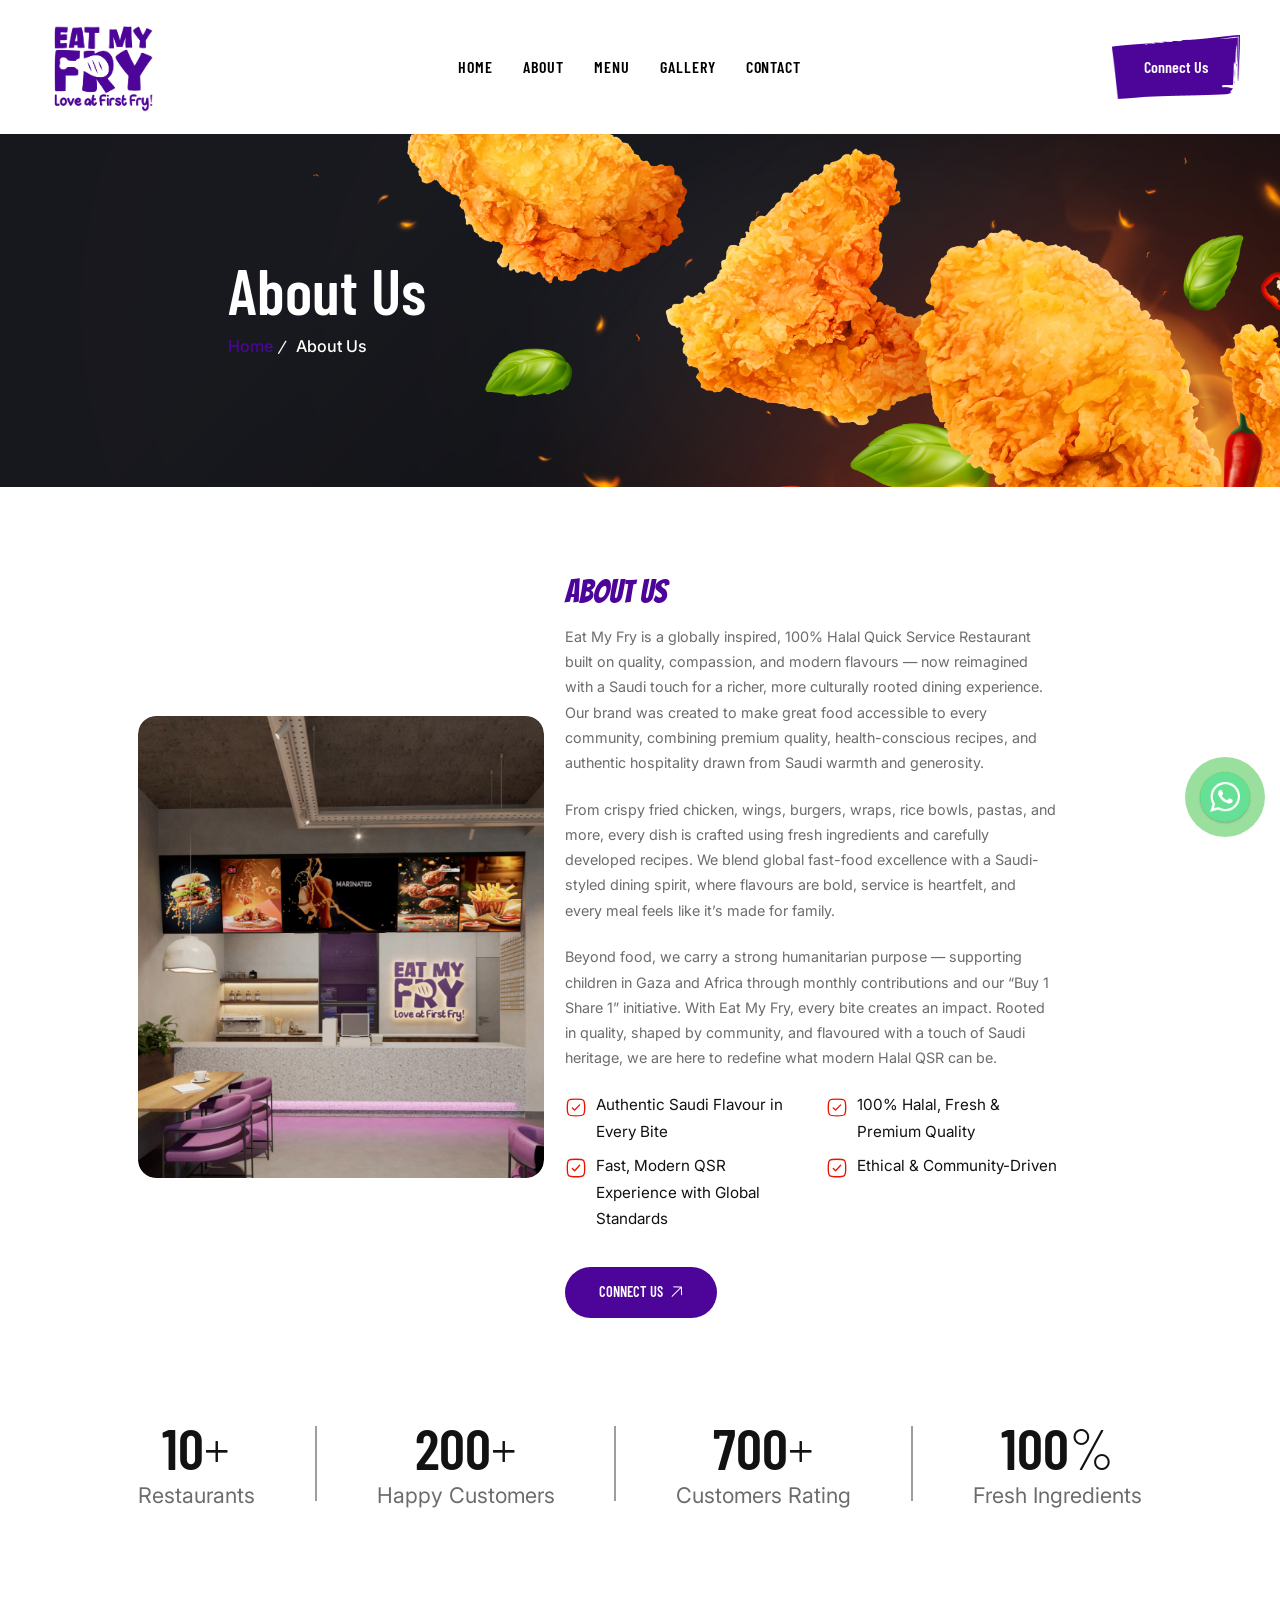
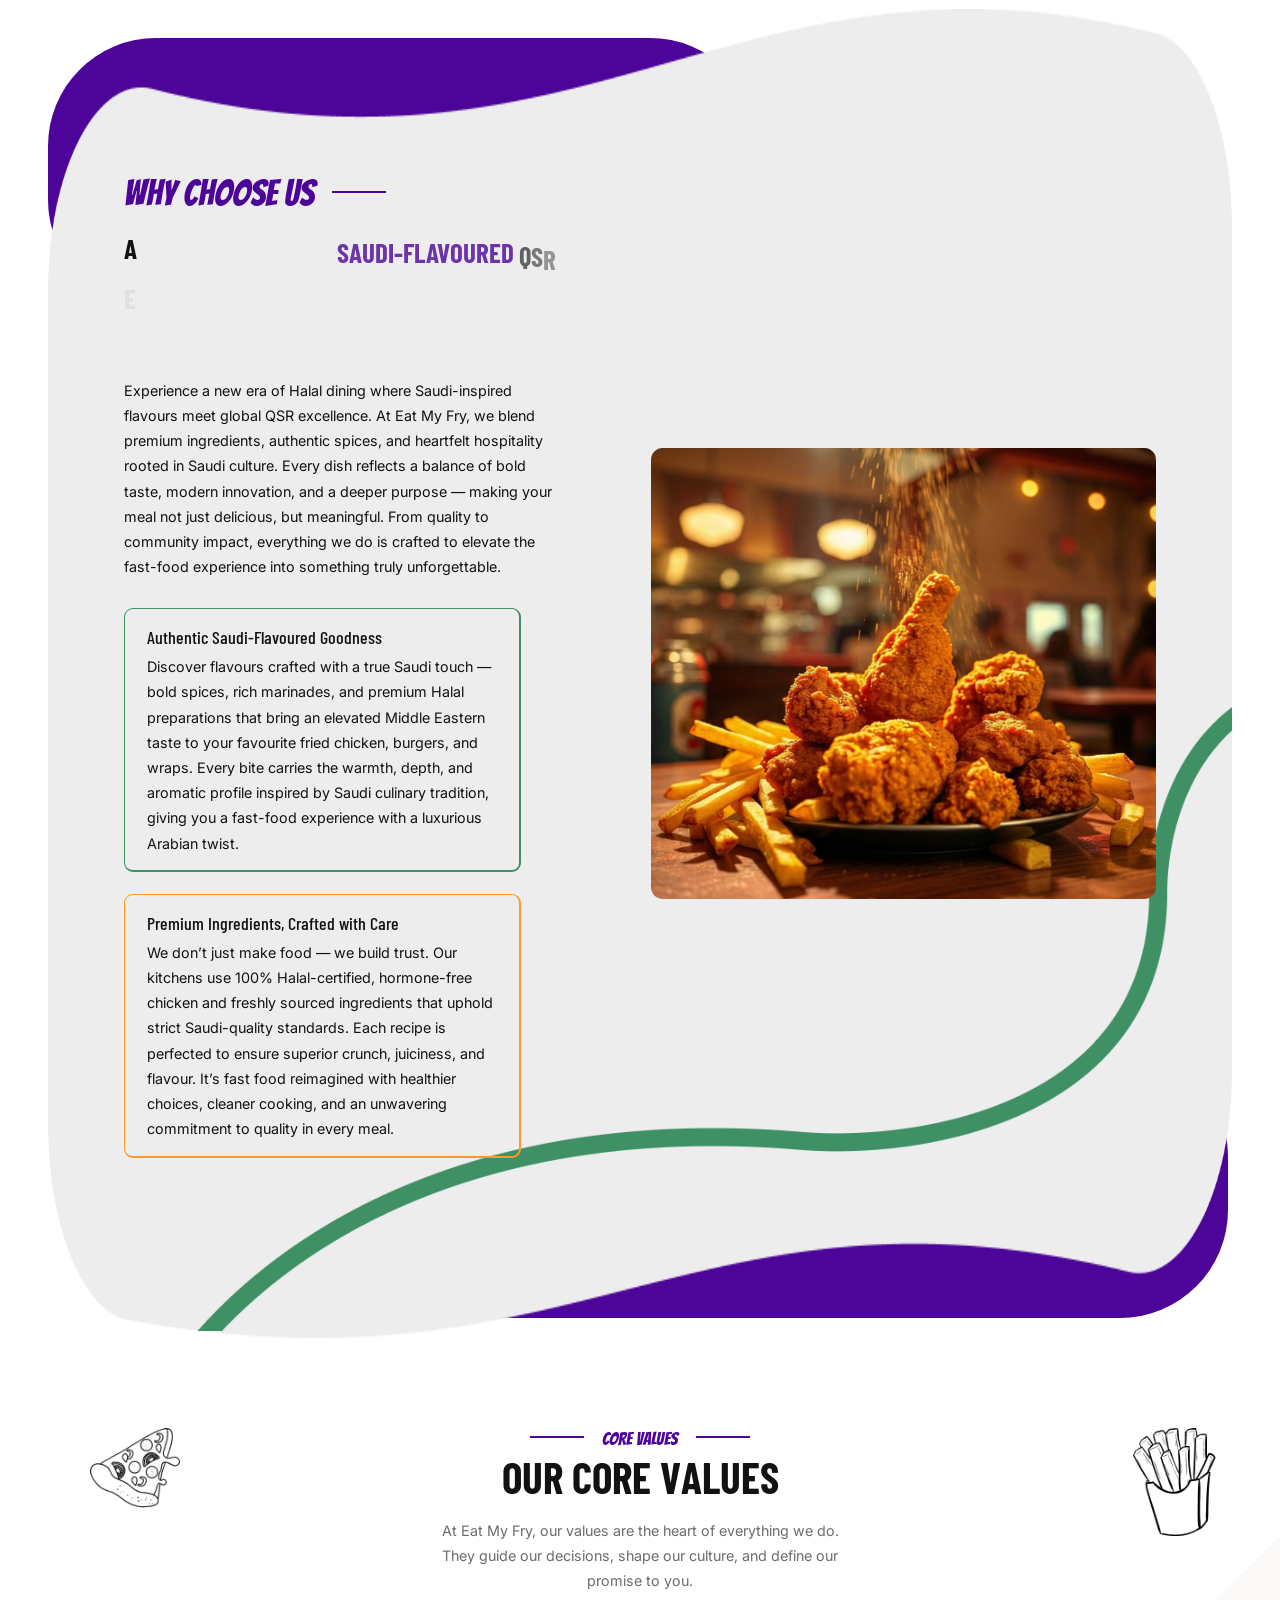
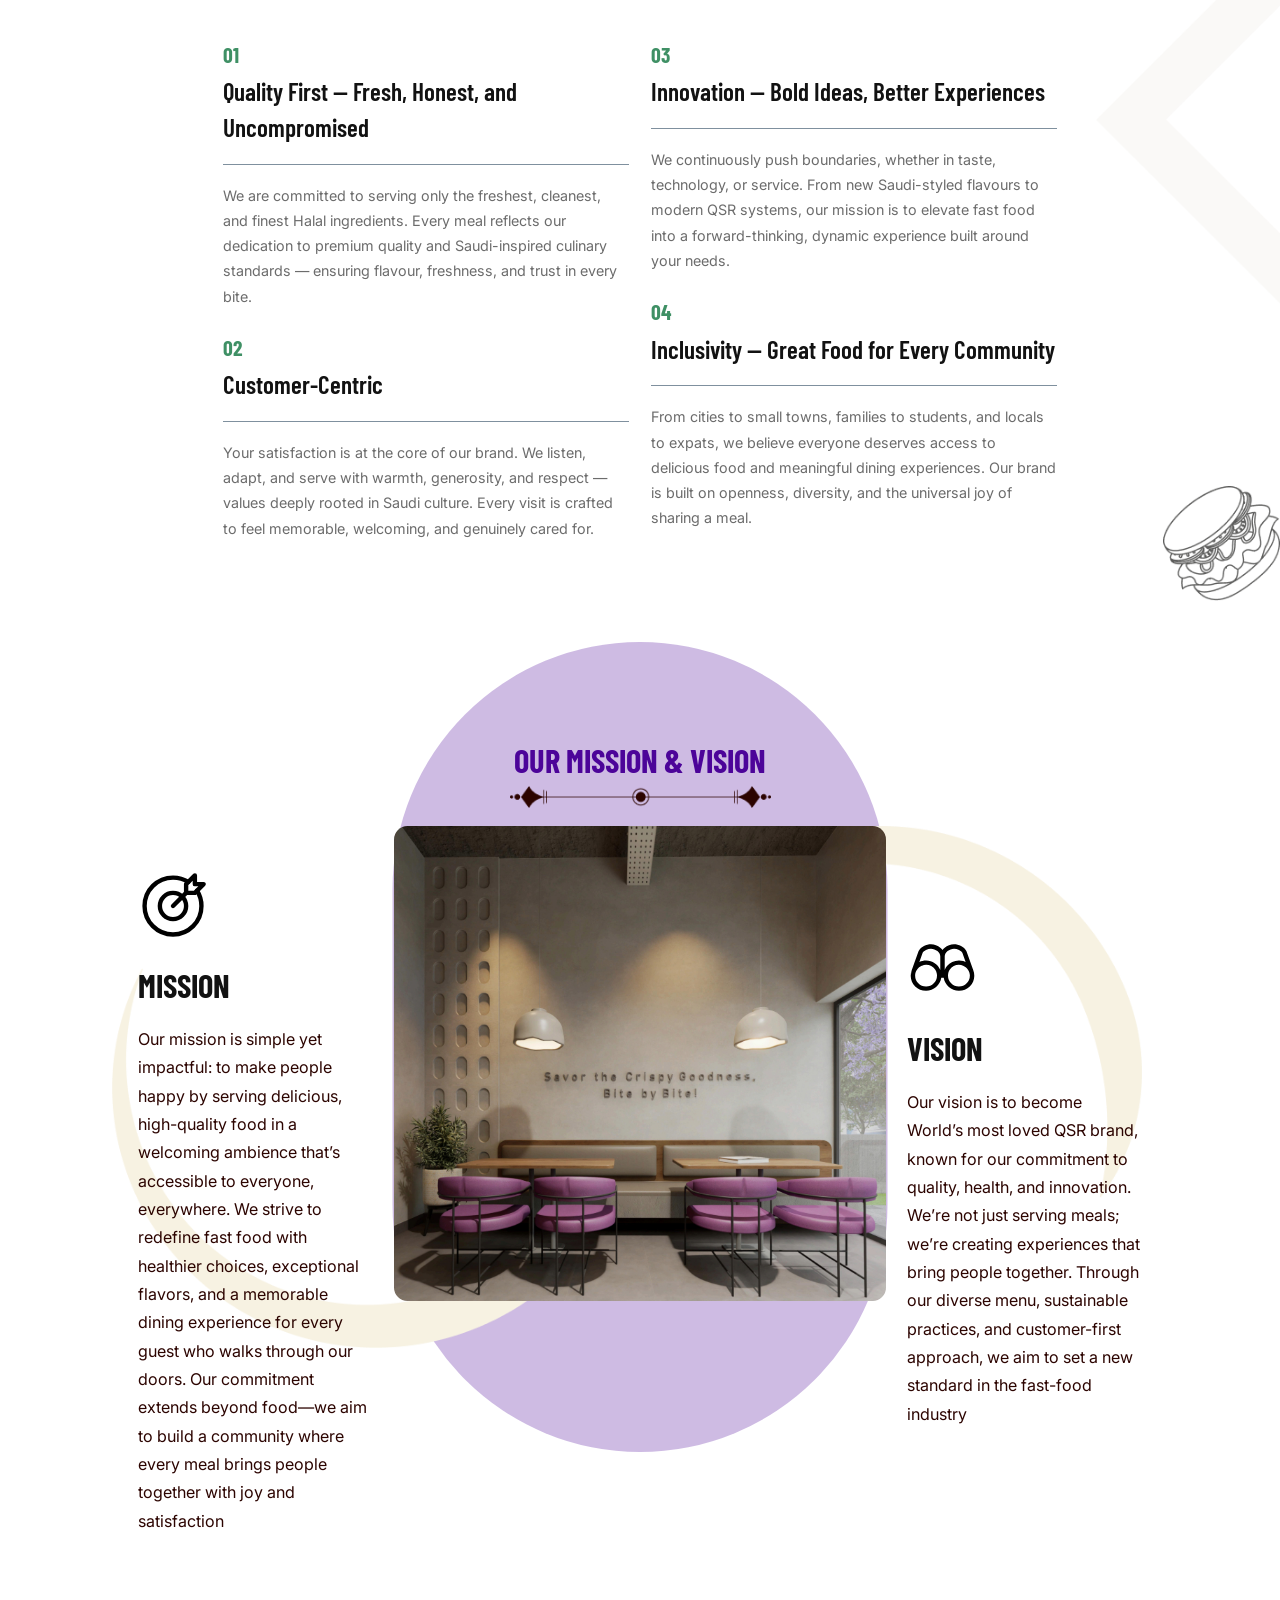
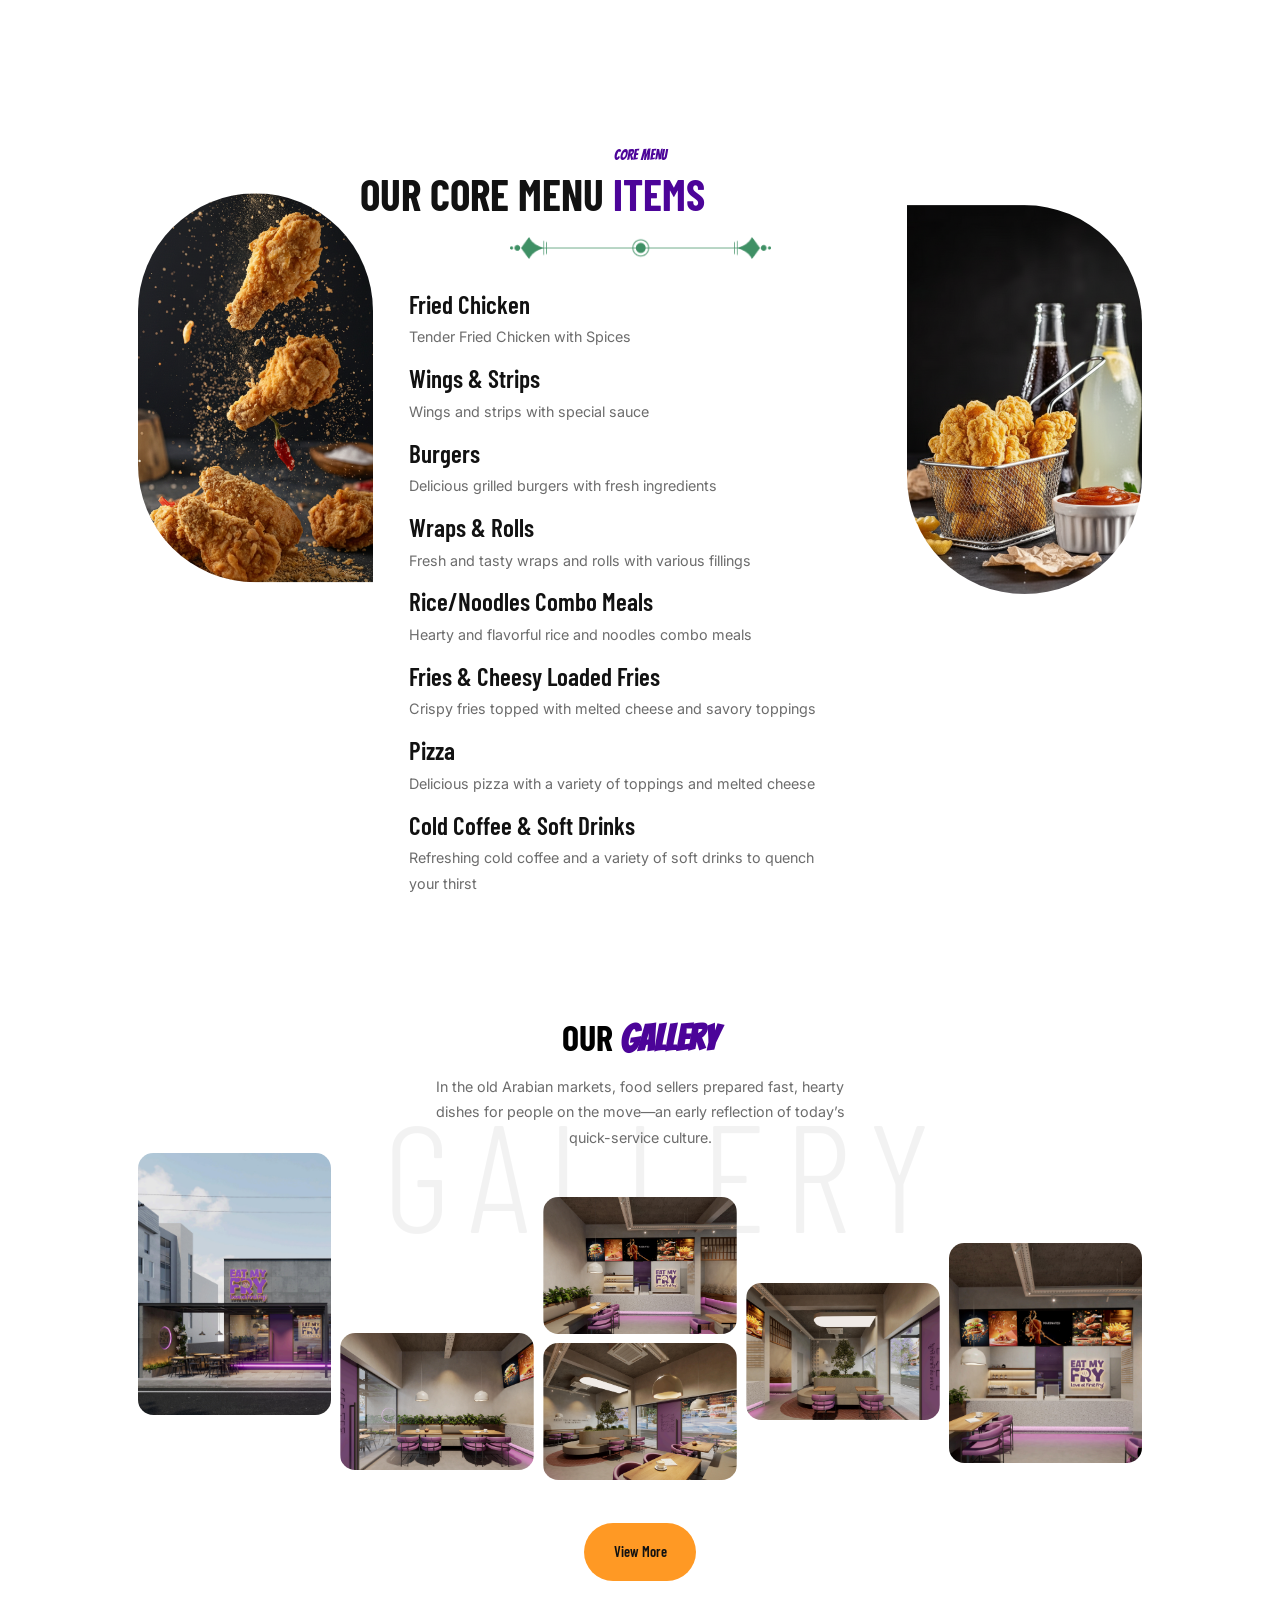
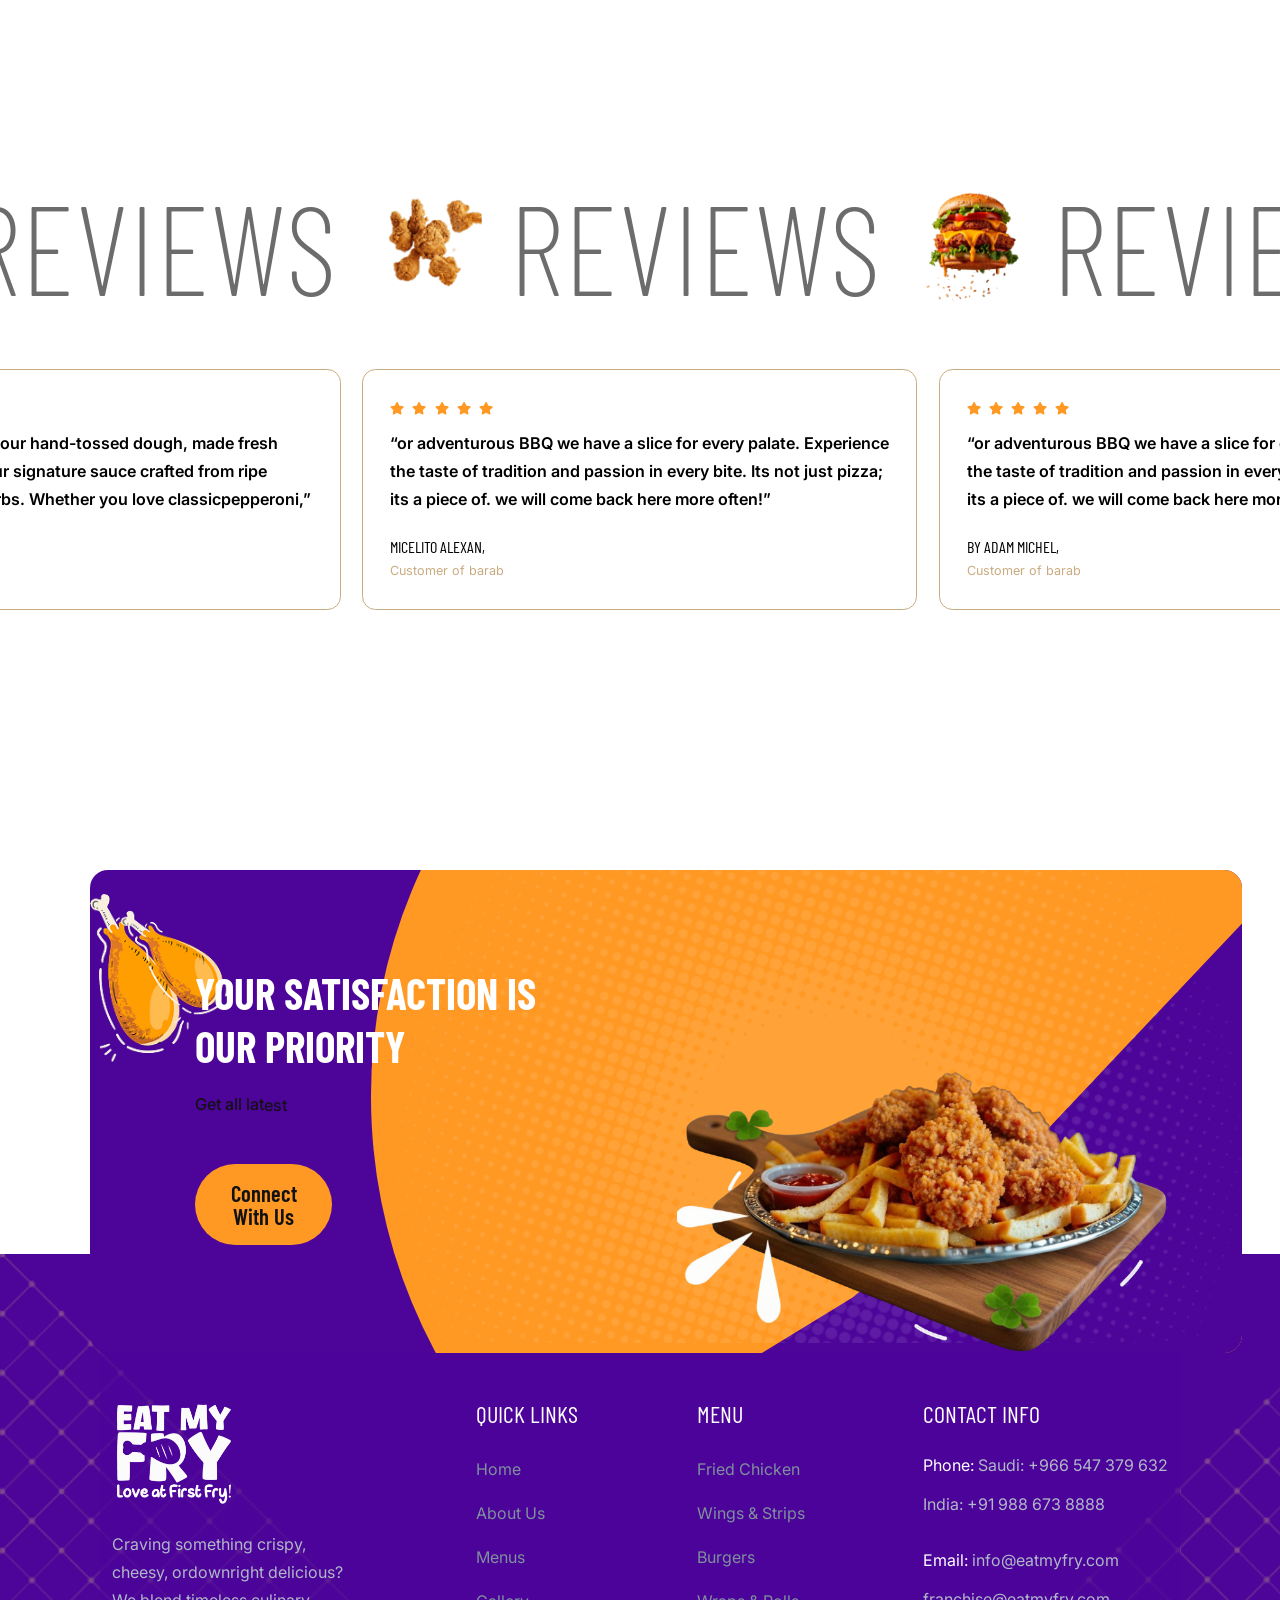
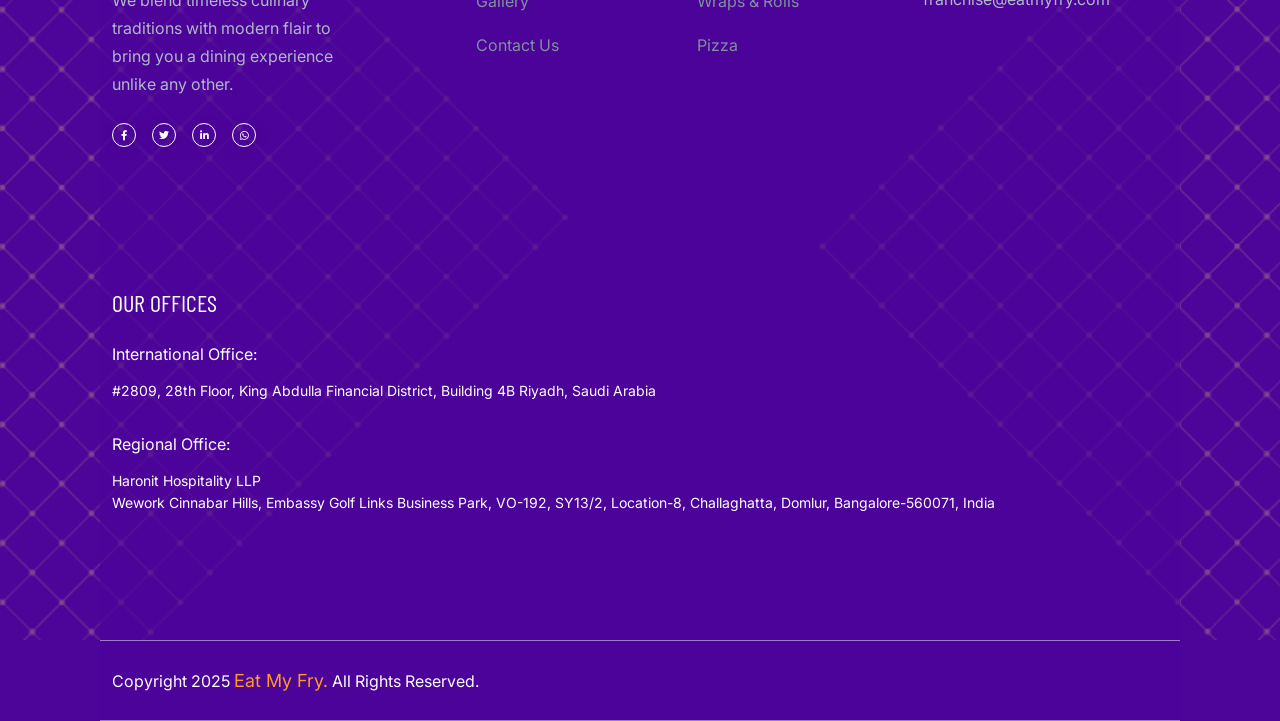
==== about.html @ 15d9e3bb "changes" ====
<!doctype html>
<html class="no-js " lang="zxx">

<head>
    <meta charset="utf-8">
    <meta http-equiv="x-ua-compatible" content="ie=edge">
    <title>Eat My Fry - Love at First Fry</title>
    <meta name="author" content="Brillowelle Solutions">
    <meta name="description" content="Eat My Fry - Love at First Fry">
    <meta name="keywords" content="Eat My Fry - Love at First Fry">
    <meta name="robots" content="INDEX,FOLLOW">

    <!-- Mobile Specific Metas -->
    <meta name="viewport" content="width=device-width, initial-scale=1, shrink-to-fit=no">

    <!-- Favicons - Place favicon.ico in the root directory -->
    <link rel="apple-touch-icon" sizes="57x57" href="assets/img/favicons/apple-icon-57x57.png">
    <link rel="apple-touch-icon" sizes="60x60" href="assets/img/favicons/apple-icon-60x60.png">
    <link rel="apple-touch-icon" sizes="72x72" href="assets/img/favicons/apple-icon-72x72.png">
    <link rel="apple-touch-icon" sizes="76x76" href="assets/img/favicons/apple-icon-76x76.png">
    <link rel="apple-touch-icon" sizes="114x114" href="assets/img/favicons/apple-icon-114x114.png">
    <link rel="apple-touch-icon" sizes="120x120" href="assets/img/favicons/apple-icon-120x120.png">
    <link rel="apple-touch-icon" sizes="144x144" href="assets/img/favicons/apple-icon-144x144.png">
    <link rel="apple-touch-icon" sizes="152x152" href="assets/img/favicons/apple-icon-152x152.png">
    <link rel="apple-touch-icon" sizes="180x180" href="assets/img/favicons/apple-icon-180x180.png">
    <link rel="icon" type="image/png" sizes="192x192" href="assets/img/favicons/android-icon-192x192.png">
    <link rel="icon" type="image/png" sizes="32x32" href="assets/img/favicons/favicon-32x32.png">
    <link rel="icon" type="image/png" sizes="96x96" href="assets/img/favicons/favicon-96x96.png">
    <link rel="icon" type="image/png" sizes="16x16" href="assets/img/favicons/favicon-16x16.png">
    <link rel="manifest" href="assets/img/favicons/manifest.json">
    <meta name="msapplication-TileColor" content="#ffffff">
    <meta name="msapplication-TileImage" content="assets/img/favicons/ms-icon-144x144.png">
    <meta name="theme-color" content="#ffffff">

    <!--==============================
	  Google Fonts
	============================== -->
    <link href="https://fonts.cdnfonts.com/css/paper-candy" rel="stylesheet">
    <link href="https://fonts.cdnfonts.com/css/namaku" rel="stylesheet">
    <link rel="preconnect" href="https://fonts.googleapis.com">
    <link rel="preconnect" href="https://fonts.gstatic.com" crossorigin>
    <link
        href="https://fonts.googleapis.com/css2?family=Bangers&family=Barlow+Condensed:ital,wght@0,100;0,200;0,300;0,400;0,500;0,600;0,700;0,800;0,900;1,100;1,200;1,300;1,400;1,500;1,600;1,700;1,800;1,900&family=Dynalight&family=Inter:ital,opsz,wght@0,14..32,100..900;1,14..32,100..900&family=Jost:ital,wght@0,100..900;1,100..900&family=Bevan:ital@0;1&display=swap"
        rel="stylesheet">

    <!--==============================
	    All CSS File
	============================== -->
    <!-- Bootstrap -->
    <link rel="stylesheet" href="assets/css/bootstrap.min.css">
    <!-- Fontawesome Icon -->
    <link rel="stylesheet" href="assets/css/fontawesome.min.css">
    <!-- Magnific Popup -->
    <link rel="stylesheet" href="assets/css/magnific-popup.min.css">
    <!-- datetimepicker -->
    <link rel="stylesheet" href="assets/css/jquery.datetimepicker.min.css">
    <!-- Swiper Js -->
    <link rel="stylesheet" href="assets/css/swiper-bundle.min.css">
    <!-- Theme Custom CSS -->
    <link rel="stylesheet" href="assets/css/style.css">

</head>

<body class="">
    <!-- Whatsapp-Btn -->
    <div class="wh-api">
        <div class="wh-fixed whatsapp-pulse">
            <a href="https://wa.me/" target="_blank">
                <button class="wh-ap-btn"></button>
            </a>
        </div>
    </div>
    <!--==============================
    Mobile Menu
  ============================== -->
    <div class="th-menu-wrapper allow-natural-scroll">
        <div class="th-menu-area text-center">
            <button class="th-menu-toggle"><i class="fal fa-times"></i></button>
            <div class="mobile-logo">
                <a href="index.html"><img src="assets/img/logo-foot.png" alt="eatmyfry"></a>
            </div>
            <div class="th-mobile-menu">
                <ul>
                    <li class="">
                        <a href="index.html">HOME</a>
                    </li>
                    <li><a href="about.html">ABOUT US</a></li>

                    <li class="">
                        <a href="menu.html">MENUS</a>
                    </li>

                    <li class="">
                        <a href="gallery.html">Gallery</a>
                    </li>
                    <li>
                        <a href="contact.html">CONTACT</a>
                    </li>
                </ul>
            </div>
        </div>
    </div>
    <!--==============================
	Header Area
    ==============================-->
    <header class="th-header header-default style-3 style-4 style-5">
        <div class="sticky-wrapper">
            <!-- Main Menu Area -->
            <div class="menu-area">
                <div class="container-fluid">
                    <div class="row align-items-center justify-content-between">
                        <div class="col-auto">
                            <div class="header-logo">
                                <a href="index.html"><img src="assets/img/logo-emf.png" alt="Eat My Fry"
                                        style="height: 90px;"></a>
                            </div>
                        </div>
                        <div class="col-auto">
                            <nav class="main-menu d-none d-lg-inline-block">
                                <ul>
                                    <li class="">
                                        <a href="index.html">HOME</a>
                                    </li>
                                    <li>
                                        <a href="about.html">ABOUT</a>
                                    </li>
                                    <li class="">
                                        <a href="menu.html">Menu</a>
                                    </li>
                                    <li class="">
                                        <a href="gallery.html">Gallery</a>
                                    </li>
                                    <li>
                                        <a href="contact.html">CONTACT</a>
                                    </li>
                                </ul>
                            </nav>
                            <div class="header-button d-flex d-lg-none">
                                <button type="button" class="icon-btn th-menu-toggle"><i
                                        class="far fa-bars"></i></button>
                            </div>
                        </div>
                        <div class="col-auto d-none d-xl-block">
                            <div class="header-button">
                                <a href="contact.html" class="th-btn btn-mask">Connect Us</a>
                            </div>
                        </div>
                    </div>
                </div>
            </div>

        </div>
    </header>

    <!--==============================
        Body Content Start Here
    ==============================-->
    <div class="scaled-wrapper">
        <!--==============================
        Breadcumb
        ============================== -->
        <div class="breadcumb-wrapper overflow-hidden " data-bg-src="assets/img/about/brdcrmb.jpg">
            <div class="container">
                <div class="row">
                    <div class="col-lg-6">
                        <div class="breadcumb-content">
                            <h1 class="breadcumb-title">About Us</h1>
                            <ul class="breadcumb-menu">
                                <li><a href="index.html">Home</a></li>
                                <li>About Us</li>
                            </ul>
                        </div>
                    </div>

                </div>
            </div>
        </div>

        <!--==============================
        About Area  
        ==============================-->
        <div class="about-sec-6 overflow-hidden space-bottom overflow-hidden mt-100" id="about-sec">
            <div class="shape-mockup jump-reverse d-none d-xxl-block" data-top="2%" data-right="6%" style="width: 10%;">
                <img src="assets/img/hero/chicken11.png" alt="img">
            </div>
            <div class="shape-mockup jump d-none d-xxl-block" data-bottom="2%" data-right="2% " style="width: 20%;">
                <img src="assets/img/about/cta.png" alt="img">
            </div>
            <div class="container">
                <div class="row gy-40 align-items-center">
                    <div class="col-xxl-5 col-xl-5">
                        <div class="about-9-box-wrap wow fadeinleft">
                            <img src="assets/img/about/why.jpg" alt="img">
                        </div>
                    </div>
                    <div class="col-xxl-5 col-xl-6">
                        <div class="about-9-box-right wow fadeinright">
                            <div class="title-area style9 mb-4 pe-xxl-3">
                                <span class="sub-title text-anime-style-1 mt-1"> About Us </span>
                                <!-- <h2 class="sec-title text-anime-style-2 pe-xxl-5 me-xxl-5">Where Sustainability Meets the Art of Delicious Vegan Living</h2> -->
                            </div>
                            <p class="box-text mb-4 wow fadeinright">Eat My Fry is a globally inspired, 100% Halal Quick
                                Service Restaurant built on quality, compassion, and modern flavours — now reimagined
                                with a Saudi touch for a richer, more culturally rooted dining experience.
                                Our brand was created to make great food accessible to every community, combining
                                premium quality, health-conscious recipes, and authentic hospitality drawn from Saudi
                                warmth and generosity.</p>
                            <p class="box-text mb-4 wow fadeinright">From crispy fried chicken, wings, burgers, wraps,
                                rice bowls, pastas, and more, every dish is crafted using fresh ingredients and
                                carefully developed recipes. We blend global fast-food excellence with a Saudi-styled
                                dining spirit, where flavours are bold, service is heartfelt, and every meal feels like
                                it’s made for family.</p>
                            <p class="box-text mb-4 wow fadeinright">Beyond food, we carry a strong humanitarian purpose
                                — supporting children in Gaza and Africa through monthly contributions and our “Buy 1
                                Share 1” initiative. With Eat My Fry, every bite creates an impact.

                                Rooted in quality, shaped by community, and flavoured with a touch of Saudi heritage, we
                                are here to redefine what modern Halal QSR can be.</p>
                            <p class="box-text mb-4 wow fadeinright"></p>
                            <div class="checklist style3 list-two-column mb-30 wow fadeinright">
                                <ul>
                                    <li><img src="assets/img/icon/about-3-check2.svg" alt="icon">
                                        <p>Authentic Saudi Flavour in Every Bite</p>
                                    </li>
                                    <li><img src="assets/img/icon/about-3-check2.svg" alt="icon">
                                        <p>100% Halal, Fresh & Premium Quality</p>
                                    </li>
                                    <li><img src="assets/img/icon/about-3-check2.svg" alt="icon">
                                        <p>Fast, Modern QSR Experience with Global Standards</p>
                                    </li>
                                    <li><img src="assets/img/icon/about-3-check2.svg" alt="icon">
                                        <p>Ethical & Community-Driven</p>
                                </ul>
                            </div>
                            <a href="contact.html" class="th-btn th-icon style11 wow fadeinright"> Connect Us <i
                                    class="fa-light fa-arrow-right"></i></a>
                        </div>
                    </div>
                </div>
            </div>
        </div>
        <!--==============================
        Counter Area  
        ==============================-->
        <div class="space-bottom overflow-hidden">
            <div class="container">
                <div class="counter-card-wrap">
                    <div class="counter-card wow fadeinup">
                        <div class="media-body">
                            <h2 class="box-number"><span class="counter-number">10</span><span
                                    class="counter-sign">+</span></h2>
                            <p class="box-text">Restaurants</p>
                        </div>
                    </div>
                    <div class="divider"></div>
                    <div class="counter-card wow fadeinup">
                        <div class="media-body">
                            <h2 class="box-number"><span class="counter-number">200</span><span
                                    class="counter-sign">+</span></h2>
                            <p class="box-text">Happy Customers</p>
                        </div>
                    </div>
                    <div class="divider"></div>
                    <div class="counter-card wow fadeinup">
                        <div class="media-body">
                            <h2 class="box-number"><span class="counter-number">700</span><span
                                    class="counter-sign">+</span></h2>
                            <p class="box-text">Customers Rating</p>
                        </div>
                    </div>
                    <div class="divider"></div>
                    <div class="counter-card wow fadeinup">
                        <div class="media-body">
                            <h2 class="box-number"><span class="counter-number">100</span><span
                                    class="counter-sign">%</span></h2>
                            <p class="box-text">Fresh Ingredients</p>
                        </div>
                    </div>
                    <div class="divider"></div>
                </div>
            </div>
        </div>

        <!--==============================
        Why Us Area 
        ==============================-->
        <section class="order-online-sec-1 overflow-hidden">
            <div class="container">
                <div class="order-online-container-wrap">
                    <div class="order-bg-thumb tilt-active" data-mask-src="assets/img/bg/food-delivery-bg.png"></div>
                    <img class="order-shape-long" src="assets/img/shape/order-shape-long.png" alt="">
                    <div class="row gy-40 align-items-center">
                        <div class="col-xl-6">
                            <div class="order-online-content pe-xl-5 me-xl-4">
                                <div class="title-area mb-40">
                                    <span class="sub-title before-none style-2 text-anime-style-1"
                                        style="font-size: 40px;">Why Choose Us</span>
                                    <h2 class="sec-title text-title text-anime-style-2 mt-3" style="font-size: 30px;">A
                                        <span class="text-theme">Saudi-flavoured</span> QSR experience unlike any other
                                        — built on trust, taste & purpose.
                                    </h2>
                                    <p class="box-text text-title text-anime-style-3">Experience a new era of Halal
                                        dining where Saudi-inspired flavours meet global QSR excellence. At Eat My Fry,
                                        we blend premium ingredients, authentic spices, and heartfelt hospitality rooted
                                        in Saudi culture. Every dish reflects a balance of bold taste, modern
                                        innovation, and a deeper purpose — making your meal not just delicious, but
                                        meaningful. From quality to community impact, everything we do is crafted to
                                        elevate the fast-food experience into something truly unforgettable.</p>
                                </div>
                                <div class="delivery-item-wrap pe-xl-5 ">
                                    <div class="item wow fadeinup" data-wow-delay=".2s">
                                        <h4 class="box-title text-title">Authentic Saudi-Flavoured Goodness</h4>
                                        <p class="box-text text-title">Discover flavours crafted with a true Saudi touch
                                            — bold spices, rich marinades, and premium Halal preparations that bring an
                                            elevated Middle Eastern taste to your favourite fried chicken, burgers, and
                                            wraps. Every bite carries the warmth, depth, and aromatic profile inspired
                                            by Saudi culinary tradition, giving you a fast-food experience with a
                                            luxurious Arabian twist.</p>
                                    </div>
                                    <div class="item wow fadeinup" data-wow-delay=".4s">
                                        <h4 class="box-title text-title">Premium Ingredients, Crafted with Care</h4>
                                        <p class="box-text text-title">We don’t just make food — we build trust. Our
                                            kitchens use 100% Halal-certified, hormone-free chicken and freshly sourced
                                            ingredients that uphold strict Saudi-quality standards. Each recipe is
                                            perfected to ensure superior crunch, juiciness, and flavour. It’s fast food
                                            reimagined with healthier choices, cleaner cooking, and an unwavering
                                            commitment to quality in every meal.</p>
                                    </div>
                                    <!-- <div class="item order wow fadeinup" data-wow-delay=".8s">
                                        <a href="reservation.html" class="th-btn btn-mask">Order Now</a>
                                    </div> -->
                                </div>
                            </div>
                        </div>
                        <div class="col-xl-6">
                            <div class="order-right wow fadeinright">
                                <img src="assets/img/about/whyus.png" alt="img" style="border-radius: 13px;">
                            </div>
                        </div>
                    </div>
                </div>
            </div>
        </section>

        <!--==============================
        Core Area  
        ==============================-->
        <section class="space-bottom overflow-hidden mt-100">
            <div class="shape-mockup movingX d-xl-block d-none" data-top="0%" data-left="7%">
                <img src="assets/img/about/pizzashape.png" alt="img">
            </div>
            <div class="shape-mockup movingX d-xl-block d-none" data-top="0%" data-right="5%">
                <img src="assets/img/about/fry-shape-4.png" alt="img" style="filter: invert(1);">
            </div>
            <div class="shape-mockup jump-reverse d-xl-block d-none" data-top="10%" data-right="0%">
                <img src="assets/img/icon/progress-2-2.png" alt="img">
            </div>
            <div class="shape-mockup jump-reverse d-xl-block d-none" data-bottom="5%" data-right="0%">
                <img src="assets/img/about/burger-shape-3.png" alt="img">
            </div>
            <div class="container">
                <div class="row justify-content-center">
                    <div class="col-xl-6">
                        <div class="title-area text-center mb-60">
                            <span class="sub-title style-2 text-anime-style-1">Core Values</span>
                            <h2 class="sec-title text-anime-style-2">Our Core Values</h2>
                            <p class="box-text pe-xl-5 ps-xl-5 text-anime-style-3"> At Eat My Fry, our values are the
                                heart of everything we do. They guide
                                our decisions, shape our culture, and define our promise to you.</p>
                        </div>
                    </div>
                </div>
                <div class="row gy-40 justify-content-center">
                    <div class="col-xl-5">
                        <div class="progress-content-wrap">
                            <div class="progress-item wow fadeinup" data-wow-delay=".2s">
                                <h4 class="count">01</h4>
                                <h4 class="box-title">Quality First — Fresh, Honest, and Uncompromised</h4>
                                <p class="box-text"> We are committed to serving only the freshest, cleanest, and finest
                                    Halal ingredients. Every meal reflects our dedication to premium quality and
                                    Saudi-inspired culinary standards — ensuring flavour, freshness, and trust in every
                                    bite.</p>
                            </div>
                            <div class="progress-item wow fadeinup" data-wow-delay=".4s">
                                <h4 class="count">02</h4>
                                <h4 class="box-title">Customer-Centric</h4>
                                <p class="box-text">Your satisfaction is at the core of our brand. We listen, adapt, and
                                    serve with warmth, generosity, and respect — values deeply rooted in Saudi culture.
                                    Every visit is crafted to feel memorable, welcoming, and genuinely cared for.</p>
                            </div>
                        </div>
                    </div>
                    <div class="col-xl-5">
                        <div class="progress-content-wrap">
                            <div class="progress-item wow fadeinup" data-wow-delay=".2s">
                                <h4 class="count">03</h4>
                                <h4 class="box-title">Innovation — Bold Ideas, Better Experiences</h4>
                                <p class="box-text">We continuously push boundaries, whether in taste, technology, or
                                    service. From new Saudi-styled flavours to modern QSR systems, our mission is to
                                    elevate fast food into a forward-thinking, dynamic experience built around your
                                    needs.</p>
                            </div>
                            <div class="progress-item wow fadeinup" data-wow-delay=".4s">
                                <h4 class="count">04</h4>
                                <h4 class="box-title">Inclusivity — Great Food for Every Community</h4>
                                <p class="box-text">From cities to small towns, families to students, and locals to
                                    expats, we believe everyone deserves access to delicious food and meaningful dining
                                    experiences. Our brand is built on openness, diversity, and the universal joy of
                                    sharing a meal.</p>
                            </div>
                        </div>
                    </div>
                </div>
            </div>
        </section>

        <!--==============================
        Mission Vision Area  
        ==============================-->
        <div class="about-sec-5 overflow-hidden space overflow-hidden" id="about-sec">
            <div class="container">
                <div class="row gy-4 justify-content-center">
                    <div class="col-xxl-10 col-xl-11">
                        <div class="title-area style-4 text-center mb-20">
                            <span class="sub-title text-anime-style-1">Our Mission & Vision</span>
                            <img class="img-anime-style-1" src="assets/img/icon/title-icon-5.png" alt="img">
                        </div>
                    </div>
                </div>
                <div class="row gy-40 align-items-start position-relative">
                    <img class="about-5-shape-1" src="assets/img/shape/about-5-shape-1.png" alt="img">
                    <img class="about-5-shape-2" src="assets/img/shape/about-5-shape-2.png" alt="img">

                    <div class="col-xl-3 col-lg-3 col-md-12">
                        <div class="about-5-box ms-xxl-5">

                            <div class="img-box-5">
                                <img src="assets/img/icon/mission.svg" alt="img" style="width: 30%;">
                            </div>
                            <div class="content">
                                <h4 class="box-title3">Mission</h4>
                                <p class="box-text"> Our mission is simple yet impactful: to make people happy
                                    by serving delicious, high-quality food in a welcoming
                                    ambience that’s accessible to everyone, everywhere. We
                                    strive to redefine fast food with healthier choices,
                                    exceptional flavors, and a memorable dining experience for
                                    every guest who walks through our doors. Our commitment
                                    extends beyond food—we aim to build a community where
                                    every meal brings people together with joy and satisfaction</p>
                            </div>
                        </div>
                    </div>
                    <div class="col-xl-6 col-lg-6 col-md-12">
                        <div class="about-5-middle">
                            <img src="assets/img/about/mission.jpg" alt="img" style="border-radius: 15px;">
                        </div>
                    </div>
                    <div class="col-xl-3 col-lg-3 col-md-12">
                        <div class="about-5-box style-2 me-xxl-5 pe-xxl-1">
                            <div class="img-box-5 ">
                                <img src="assets/img/icon/vision.svg" alt="img" style="width: 30%;">
                            </div>
                            <div class="content">
                                <h4 class="box-title3">Vision</h4>
                                <p class="box-text">Our vision is to become World’s most loved QSR brand,
                                    known for our commitment to quality, health, and innovation.
                                    We’re not just serving meals; we’re creating experiences that
                                    bring people together. Through our diverse menu,
                                    sustainable practices, and customer-first approach, we aim
                                    to set a new standard in the fast-food industry</p>
                            </div>
                        </div>
                    </div>
                </div>
            </div>
        </div>

        <!--==============================
        Menu Area  
        ==============================-->
        <section>
            <div class="menu-sec1 space-top overflow-hidden " id="menu-sec">
                <div class="container">
                    <div class="title-area text-center mb-40">
                        <span class="sub-title text-anime-style-1">Core Menu</span>
                        <h2 class="sec-title text-anime-style-2">Our Core Menu <span class="text-theme">Items</span>
                        </h2>
                        <img class="img-anime-style-1" src="assets/img/icon/title-shape.png" alt="img">
                    </div>
                    <div class="row gy-4 justify-content-center">
                        <div class="col-lg-3">
                            <div class="menu-img-1-1 gsap-scroll-float-down2">
                                <img src="assets/img/about/menu.png" alt="img">
                            </div>
                        </div>

                        <div class="col-lg-6">
                            <div class="menu-1-content-wrap ps-xl-3 pe-xl-5">
                                <!-- <ul class="nav nav-tabs wow fadeinup" id="myTab" role="tablist">
                                    <li class="nav-item" role="presentation">
                                        <button class="nav-link active" id="event-creating-tab" data-bs-toggle="tab" data-bs-target="#event-creating" type="button" role="tab" aria-controls="event-creating" aria-selected="true">Event Creating</button>
                                    </li>
                                    <li class="nav-item" role="presentation">
                                        <button class="nav-link" id="meal-plans-tab" data-bs-toggle="tab" data-bs-target="#meal-plans" type="button" role="tab" aria-controls="meal-plans" aria-selected="false">Meal Plans</button>
                                    </li>
                                    <li class="nav-item" role="presentation">
                                        <button class="nav-link" id="food-delivery-tab" data-bs-toggle="tab" data-bs-target="#food-delivery" type="button" role="tab" aria-controls="food-delivery" aria-selected="false">Food Delivery</button>
                                    </li>
                                    <li class="nav-item" role="presentation">
                                        <button class="nav-link" id="diet-plans-tab" data-bs-toggle="tab" data-bs-target="#diet-plans" type="button" role="tab" aria-controls="diet-plans" aria-selected="false">Diet Plans</button>
                                    </li>
                                </ul> -->

                                <div class="tab-content" id="myTabContent">

                                    <div class="tab-pane fade show active" id="event-creating" role="tabpanel"
                                        aria-labelledby="event-creating-tab">
                                        <div class="menu-item-1 wow fadeinup" data-wow-delay=".2s">
                                            <!-- <div class="thumb global-img" data-mask-src="assets/img/bg/menu-1-msk-bg.jpg">
                                                <img src="assets/img/menu/menu-1-item-1-1.jpg" alt="img">
                                            </div> -->
                                            <div class="content">
                                                <div class="left">
                                                    <h3 class="box-title"><a href="#">Fried Chicken</a></h3>
                                                    <p class="box-text">Tender Fried Chicken with Spices</p>
                                                </div>
                                                <div class="right">
                                                    <!-- <h4 class="price"> <span>$</span> 40</h4> -->
                                                </div>
                                            </div>
                                        </div>
                                        <div class="menu-item-1 wow fadeinup" data-wow-delay=".3s">
                                            <!-- <div class="thumb global-img" data-mask-src="assets/img/bg/menu-1-msk-bg.jpg">
                                                <img src="assets/img/menu/menu-1-item-1-2.jpg" alt="img">
                                            </div> -->
                                            <div class="content">
                                                <div class="left">
                                                    <h3 class="box-title"><a href="#">Wings & Strips</a></h3>
                                                    <p class="box-text">Wings and strips with special sauce</p>
                                                </div>
                                                <div class="right">
                                                    <!-- <h4 class="price"> <span>$</span> 6/0</h4> -->
                                                </div>
                                            </div>
                                        </div>
                                        <div class="menu-item-1 wow fadeinup" data-wow-delay=".4s">
                                            <!-- <div class="thumb global-img" data-mask-src="assets/img/bg/menu-1-msk-bg.jpg">
                                                <img src="assets/img/menu/menu-1-item-1-3.jpg" alt="img">
                                            </div> -->
                                            <div class="content">
                                                <div class="left">
                                                    <h3 class="box-title"><a href="#">Burgers</a></h3>
                                                    <p class="box-text">Delicious grilled burgers with fresh ingredients
                                                    </p>
                                                </div>
                                                <div class="right">
                                                    <!-- <h4 class="price"> <span>$</span> 30</h4> -->
                                                </div>
                                            </div>
                                        </div>
                                        <div class="menu-item-1 wow fadeinup" data-wow-delay=".5s">
                                            <!-- <div class="thumb global-img" data-mask-src="assets/img/bg/menu-1-msk-bg.jpg">
                                                <img src="assets/img/menu/menu-1-item-1-4.jpg" alt="img">
                                            </div> -->
                                            <div class="content">
                                                <div class="left">
                                                    <h3 class="box-title"><a href="#"> Wraps & Rolls</a></h3>
                                                    <p class="box-text">Fresh and tasty wraps and rolls with various
                                                        fillings</p>
                                                </div>
                                                <div class="right">
                                                    <!-- <h4 class="price"> <span>$</span> 50</h4> -->
                                                </div>
                                            </div>
                                        </div>
                                        <div class="menu-item-1 wow fadeinup" data-wow-delay=".6s">
                                            <!-- <div class="thumb global-img" data-mask-src="assets/img/bg/menu-1-msk-bg.jpg">
                                                <img src="assets/img/menu/menu-1-item-1-5.jpg" alt="img">
                                            </div> -->
                                            <div class="content">
                                                <div class="left">
                                                    <h3 class="box-title"><a href="#">Rice/Noodles Combo Meals</a></h3>
                                                    <p class="box-text">Hearty and flavorful rice and noodles combo
                                                        meals</p>
                                                </div>
                                                <div class="right">
                                                    <!-- <h4 class="price"> <span>$</span> 80</h4> -->
                                                </div>
                                            </div>
                                        </div>
                                        <div class="menu-item-1 wow fadeinup" data-wow-delay=".7s">
                                            <!-- <div class="thumb global-img" data-mask-src="assets/img/bg/menu-1-msk-bg.jpg">
                                                <img src="assets/img/menu/menu-1-item-1-6.jpg" alt="img">
                                            </div> -->
                                            <div class="content">
                                                <div class="left">
                                                    <h3 class="box-title"><a href="#">Fries & Cheesy Loaded Fries</a>
                                                    </h3>
                                                    <p class="box-text">Crispy fries topped with melted cheese and
                                                        savory toppings</p>
                                                </div>
                                                <div class="right">
                                                    <!-- <h4 class="price"> <span>$</span> 28</h4> -->
                                                </div>
                                            </div>
                                        </div>
                                        <div class="menu-item-1 wow fadeinup" data-wow-delay=".7s">
                                            <!-- <div class="thumb global-img" data-mask-src="assets/img/bg/menu-1-msk-bg.jpg">
                                                <img src="assets/img/menu/menu-1-item-1-6.jpg" alt="img">
                                            </div> -->
                                            <div class="content">
                                                <div class="left">
                                                    <h3 class="box-title"><a href="#">Pizza</a></h3>
                                                    <p class="box-text">Delicious pizza with a variety of toppings and
                                                        melted cheese</p>
                                                </div>
                                                <div class="right">
                                                    <!-- <h4 class="price"> <span>$</span> 28</h4> -->
                                                </div>
                                            </div>
                                        </div>
                                        <div class="menu-item-1 wow fadeinup" data-wow-delay=".7s">
                                            <!-- <div class="thumb global-img" data-mask-src="assets/img/bg/menu-1-msk-bg.jpg">
                                                <img src="assets/img/menu/menu-1-item-1-6.jpg" alt="img">
                                            </div> -->
                                            <div class="content">
                                                <div class="left">
                                                    <h3 class="box-title"><a href="#"> Cold Coffee & Soft Drinks</a>
                                                    </h3>
                                                    <p class="box-text">Refreshing cold coffee and a variety of soft
                                                        drinks to quench your thirst</p>
                                                </div>
                                                <div class="right">
                                                    <!-- <h4 class="price"> <span>$</span> 28</h4> -->
                                                </div>
                                            </div>
                                        </div>
                                    </div>

                                </div>

                            </div>
                        </div>
                        <div class="col-lg-3">
                            <div class="menu-img-1-2 gsap-scroll-float-up">
                                <img src="assets/img/about/menu2.png" alt="img">
                            </div>
                        </div>
                    </div>
                </div>
            </div>
        </section>

        <!--==============================
        Gallery Area  
        ==============================-->
        <section class="instragram-sec-2 position-relative space overflow-hidden" id="instragram-sec-2">

            <div class="big-title3-wrap insta2-title">
                <h4 class="big-title3-title">Gallery</h4>
            </div>
            <div class="container">
                <div class="row justify-content-center align-items-center">
                    <div class="col-xl-6 col-lg-7">
                        <div class="title-area style3 text-center mb-60">
                            <h2 class="sec-title text-anime-style-2">Our <span class="font-style"> Gallery</span></h2>
                            <p class="box-text pe-xxl-5 ps-xxl-5 me-xl-4 ms-xl-4 instragram-sec-v3">In the old Arabian
                                markets, food sellers prepared fast, hearty dishes for people on the move—an early
                                reflection of today’s quick-service culture.</p>
                        </div>
                    </div>
                </div>

                <div class="row gy-4 ">
                    <div class="insta-2-items-wrap">
                        <div class="insta-item wow fadeinup">
                            <div class="thumb">
                                <img src="assets/img/about/1.1.jpg" alt="img">
                                <a href="assets/img/about/1.1.jpg" class="icon popup-image"><i
                                        class="fa-light fa-eye"></i></a>
                            </div>
                        </div>
                        <div class="insta-item wow fadeinup">
                            <div class="thumb">
                                <img src="assets/img/about/1.3.jpg" alt="img">
                                <a href="assets/img/about/1.3.jpg" class="icon popup-image"><i
                                        class="fa-light fa-eye"></i></a>
                            </div>
                        </div>
                        <div class="insta-item-wrapper">
                            <div class="insta-item wow fadeinup">
                                <div class="thumb">
                                    <img src="assets/img/about/1.4.jpg" alt="img">
                                    <a href="assets/img/about/1.4.jpg" class="icon popup-image"><i
                                            class="fa-light fa-eye"></i></a>
                                </div>
                            </div>
                            <div class="insta-item wow fadeinup">
                                <div class="thumb">
                                    <img src="assets/img/about/1.5.jpg" alt="img">
                                    <a href="assets/img/about/1.5.jpg" class="icon popup-image"><i
                                            class="fa-light fa-eye"></i></a>
                                </div>
                            </div>
                        </div>
                        <div class="insta-item wow fadeinup">
                            <div class="thumb">
                                <img src="assets/img/about/1.6.jpg" alt="img">
                                <a href="assets/img/about/1.6.jpg" class="icon popup-image"><i
                                        class="fa-light fa-eye"></i></a>
                            </div>
                        </div>
                        <div class="insta-item wow fadeinup">
                            <div class="thumb">
                                <img src="assets/img/about/why.jpg" alt="img">
                                <a href="assets/img/about/why.jpg" class="icon popup-image"><i
                                        class="fa-light fa-eye"></i></a>
                            </div>
                        </div>
                    </div>
                </div>
                <div class="d-flex justify-content-center mt-5">
                    <a href="gallery.html" class="th-btn style3 mt-0">View More</a>
                </div>

            </div>
        </section>

        <!--==============================
        Testimonial Area  
        ==============================-->
        <section class="testi-sec-4 overflow-hidden space overflow-hidden">
            <div class="container-fluid">

                <div class="marquee1-wrapper">
                    <div class="swiper th-slider marquee-slider1"
                        data-slider-options='{"breakpoints":{"0":{"slidesPerView":"auto"}},"autoplay":{"delay":0,"disableOnInteraction":false},"noSwiping":"true","speed":10000,"spaceBetween":30}'>
                        <div class="swiper-wrapper">
                            <div class="swiper-slide">
                                <div class="marquee-card">
                                    <a>Reviews <img src="assets/img/icon/fried.png" alt="img"></a>
                                </div>
                            </div>
                            <div class="swiper-slide">
                                <div class="marquee-card">
                                    <a>Reviews <img src="assets/img/icon/friedlog.png" alt="img"></a>
                                </div>
                            </div>
                            <div class="swiper-slide">
                                <div class="marquee-card">
                                    <a>Reviews <img src="assets/img/icon/brger.png" alt="img"></a>
                                </div>
                            </div>
                            <div class="swiper-slide">
                                <div class="marquee-card">
                                    <a>Reviews <img src="assets/img/icon/cate-2-2.png" alt="img"></a>
                                </div>
                            </div>
                            <div class="swiper-slide">
                                <div class="marquee-card">
                                    <a>Reviews <img src="assets/img/icon/fried.png" alt="img"></a>
                                </div>
                            </div>
                            <div class="swiper-slide">
                                <div class="marquee-card">
                                    <a>Reviews <img src="assets/img/icon/brger.png" alt="img"></a>
                                </div>
                            </div>
                        </div>
                    </div>
                </div>
                <div class="testi-slider4 mb-25">
                    <div class="swiper th-slider testiSlide4" id="testiSlide4"
                        data-slider-options='{"centeredSlides":false, "breakpoints":{"0":{"slidesPerView":1},"576":{"slidesPerView":"1"},"768":{"slidesPerView":"2"},"992":{"slidesPerView":"2"},"1200":{"slidesPerView":"3"},"1500":{"slidesPerView":"4"}}}'>
                        <div class="swiper-wrapper">
                            <div class="swiper-slide">
                                <div class="testi-card2 style2 style3">
                                    <div class="media-body">
                                        <div class="testi-card_profile">
                                            <div class="testi-card_content">
                                                <div class="reating">
                                                    <ul>
                                                        <li><i class="fa-solid fa-star"></i></li>
                                                        <li><i class="fa-solid fa-star"></i></li>
                                                        <li><i class="fa-solid fa-star"></i></li>
                                                        <li><i class="fa-solid fa-star"></i></li>
                                                        <li><i class="fa-solid fa-star"></i></li>
                                                    </ul>
                                                </div>
                                                <p class="testi-card_text">“Every pizza starts with our hand-tossed
                                                    dough, made fresh daily and topped with our signature sauce crafted
                                                    from ripe tomatoes and secret herbs. Whether you love
                                                    classicpepperoni,”</p>
                                                <h3 class="testi-card_name">by Adam Michel,</h3>
                                                <span class="testi-card_desig">Customer of barab</span>
                                            </div>
                                        </div>
                                    </div>
                                </div>
                            </div>
                            <div class="swiper-slide">
                                <div class="testi-card2 style2 style3">
                                    <div class="media-body">
                                        <div class="testi-card_profile">
                                            <div class="testi-card_content">
                                                <div class="reating">
                                                    <ul>
                                                        <li><i class="fa-solid fa-star"></i></li>
                                                        <li><i class="fa-solid fa-star"></i></li>
                                                        <li><i class="fa-solid fa-star"></i></li>
                                                        <li><i class="fa-solid fa-star"></i></li>
                                                        <li><i class="fa-solid fa-star"></i></li>
                                                    </ul>
                                                </div>
                                                <p class="testi-card_text">“or adventurous BBQ we have a slice for every
                                                    palate. Experience the taste of tradition and passion in every bite.
                                                    Its not just pizza; its a piece of. we will come back here more
                                                    often!”</p>
                                                <h3 class="testi-card_name">Micelito Alexan,</h3>
                                                <span class="testi-card_desig">Customer of barab</span>
                                            </div>
                                        </div>
                                    </div>
                                </div>
                            </div>
                            <div class="swiper-slide">
                                <div class="testi-card2 style2 style3">
                                    <div class="media-body">
                                        <div class="testi-card_profile">
                                            <div class="testi-card_content">
                                                <div class="reating">
                                                    <ul>
                                                        <li><i class="fa-solid fa-star"></i></li>
                                                        <li><i class="fa-solid fa-star"></i></li>
                                                        <li><i class="fa-solid fa-star"></i></li>
                                                        <li><i class="fa-solid fa-star"></i></li>
                                                        <li><i class="fa-solid fa-star"></i></li>
                                                    </ul>
                                                </div>
                                                <p class="testi-card_text">“or adventurous BBQ we have a slice for every
                                                    palate. Experience the taste of tradition and passion in every bite.
                                                    Its not just pizza; its a piece of. we will come back here more
                                                    often!”</p>
                                                <h3 class="testi-card_name">by Adam Michel,</h3>
                                                <span class="testi-card_desig">Customer of barab</span>
                                            </div>
                                        </div>
                                    </div>
                                </div>
                            </div>
                            <div class="swiper-slide">
                                <div class="testi-card2 style2 style3">
                                    <div class="media-body">
                                        <div class="testi-card_profile">
                                            <div class="testi-card_content">
                                                <div class="reating">
                                                    <ul>
                                                        <li><i class="fa-solid fa-star"></i></li>
                                                        <li><i class="fa-solid fa-star"></i></li>
                                                        <li><i class="fa-solid fa-star"></i></li>
                                                        <li><i class="fa-solid fa-star"></i></li>
                                                        <li><i class="fa-solid fa-star"></i></li>
                                                    </ul>
                                                </div>
                                                <p class="testi-card_text">“The artisanal gelato is simply divine. Each
                                                    flavor a burst of authentic Italian sunshine, made with the freshest
                                                    ingredients. From pistachio to it s a smooth, creamy delight that
                                                    you to Florence.”</p>
                                                <h3 class="testi-card_name">Micelito Alexan,</h3>
                                                <span class="testi-card_desig">Customer of barab</span>
                                            </div>
                                        </div>
                                    </div>
                                </div>
                            </div>
                            <div class="swiper-slide">
                                <div class="testi-card2 style2 style3">
                                    <div class="media-body">
                                        <div class="testi-card_profile">
                                            <div class="testi-card_content">
                                                <div class="reating">
                                                    <ul>
                                                        <li><i class="fa-solid fa-star"></i></li>
                                                        <li><i class="fa-solid fa-star"></i></li>
                                                        <li><i class="fa-solid fa-star"></i></li>
                                                        <li><i class="fa-solid fa-star"></i></li>
                                                        <li><i class="fa-solid fa-star"></i></li>
                                                    </ul>
                                                </div>
                                                <p class="testi-card_text">“Every pizza starts with our hand-tossed
                                                    dough, made fresh daily and topped with our signature sauce crafted
                                                    from ripe tomatoes and secret herbs. Whether you love
                                                    classicpepperoni,”</p>
                                                <h3 class="testi-card_name">by Adam Michel,</h3>
                                                <span class="testi-card_desig">Customer of barab</span>
                                            </div>
                                        </div>
                                    </div>
                                </div>
                            </div>
                            <div class="swiper-slide">
                                <div class="testi-card2 style2 style3">
                                    <div class="media-body">
                                        <div class="testi-card_profile">
                                            <div class="testi-card_content">
                                                <div class="reating">
                                                    <ul>
                                                        <li><i class="fa-solid fa-star"></i></li>
                                                        <li><i class="fa-solid fa-star"></i></li>
                                                        <li><i class="fa-solid fa-star"></i></li>
                                                        <li><i class="fa-solid fa-star"></i></li>
                                                        <li><i class="fa-solid fa-star"></i></li>
                                                    </ul>
                                                </div>
                                                <p class="testi-card_text">“or adventurous BBQ we have a slice for every
                                                    palate. Experience the taste of tradition and passion in every bite.
                                                    Its not just pizza; its a piece of. we will come back here more
                                                    often!”</p>
                                                <h3 class="testi-card_name">Micelito Alexan,</h3>
                                                <span class="testi-card_desig">Customer of barab</span>
                                            </div>
                                        </div>
                                    </div>
                                </div>
                            </div>
                            <div class="swiper-slide">
                                <div class="testi-card2 style2 style3">
                                    <div class="media-body">
                                        <div class="testi-card_profile">
                                            <div class="testi-card_content">
                                                <div class="reating">
                                                    <ul>
                                                        <li><i class="fa-solid fa-star"></i></li>
                                                        <li><i class="fa-solid fa-star"></i></li>
                                                        <li><i class="fa-solid fa-star"></i></li>
                                                        <li><i class="fa-solid fa-star"></i></li>
                                                        <li><i class="fa-solid fa-star"></i></li>
                                                    </ul>
                                                </div>
                                                <p class="testi-card_text">“or adventurous BBQ we have a slice for every
                                                    palate. Experience the taste of tradition and passion in every bite.
                                                    Its not just pizza; its a piece of. we will come back here more
                                                    often!”</p>
                                                <h3 class="testi-card_name">by Adam Michel,</h3>
                                                <span class="testi-card_desig">Customer of barab</span>
                                            </div>
                                        </div>
                                    </div>
                                </div>
                            </div>
                            <div class="swiper-slide">
                                <div class="testi-card2 style2 style3">
                                    <div class="media-body">
                                        <div class="testi-card_profile">
                                            <div class="testi-card_content">
                                                <div class="reating">
                                                    <ul>
                                                        <li><i class="fa-solid fa-star"></i></li>
                                                        <li><i class="fa-solid fa-star"></i></li>
                                                        <li><i class="fa-solid fa-star"></i></li>
                                                        <li><i class="fa-solid fa-star"></i></li>
                                                        <li><i class="fa-solid fa-star"></i></li>
                                                    </ul>
                                                </div>
                                                <p class="testi-card_text">“The artisanal gelato is simply divine. Each
                                                    flavor a burst of authentic Italian sunshine, made with the freshest
                                                    ingredients. From pistachio to it s a smooth, creamy delight that
                                                    you to Florence.”</p>
                                                <h3 class="testi-card_name">Micelito Alexan,</h3>
                                                <span class="testi-card_desig">Customer of barab</span>
                                            </div>
                                        </div>
                                    </div>
                                </div>
                            </div>
                        </div>
                    </div>
                </div>

                <!-- <div class="testi-slider5">
                    <div class="swiper th-slider testiSlide5" id="testiSlide5" data-slider-options='{"centeredSlides":true, "autoplay": { "delay": 3000, "reverseDirection": true}, "breakpoints":{"0":{"slidesPerView":1},"576":{"slidesPerView":"1"},"768":{"slidesPerView":"2"},"992":{"slidesPerView":"2"},"1200":{"slidesPerView":"2.2"},"1500":{"slidesPerView":"3.5"}}}'>
                        <div class="swiper-wrapper">
                            <div class="swiper-slide">
                                <div class="testi-card2 style2 style3">
                                    <div class="media-body">
                                        <div class="testi-card_profile">
                                            <div class="testi-card_content">
                                                <div class="reating">
                                                    <ul>
                                                        <li><i class="fa-solid fa-star"></i></li>
                                                        <li><i class="fa-solid fa-star"></i></li>
                                                        <li><i class="fa-solid fa-star"></i></li>
                                                        <li><i class="fa-solid fa-star"></i></li>
                                                        <li><i class="fa-solid fa-star"></i></li>
                                                    </ul>
                                                </div>
                                                <p class="testi-card_text">“Every pizza starts with our hand-tossed dough, made fresh daily and topped with our signature sauce crafted from ripe tomatoes and secret herbs. Whether you love classicpepperoni,”</p>
                                                <h3 class="testi-card_name">by Adam Michel,</h3>
                                                <span class="testi-card_desig">Customer of barab</span>
                                            </div>
                                        </div>
                                    </div>
                                </div>
                            </div>
                            <div class="swiper-slide">
                                <div class="testi-card2 style2 style3">
                                    <div class="media-body">
                                        <div class="testi-card_profile">
                                            <div class="testi-card_content">
                                                <div class="reating">
                                                    <ul>
                                                        <li><i class="fa-solid fa-star"></i></li>
                                                        <li><i class="fa-solid fa-star"></i></li>
                                                        <li><i class="fa-solid fa-star"></i></li>
                                                        <li><i class="fa-solid fa-star"></i></li>
                                                        <li><i class="fa-solid fa-star"></i></li>
                                                    </ul>
                                                </div>
                                                <p class="testi-card_text">“or adventurous BBQ we have a slice for every palate. Experience the taste of tradition and passion in every bite. Its not just pizza; its a piece of. we will come back here more often!”</p>
                                                <h3 class="testi-card_name">Micelito Alexan,</h3>
                                                <span class="testi-card_desig">Customer of barab</span>
                                            </div>
                                        </div>
                                    </div>
                                </div>
                            </div>
                            <div class="swiper-slide">
                                <div class="testi-card2 style2 style3">
                                    <div class="media-body">
                                        <div class="testi-card_profile">
                                            <div class="testi-card_content">
                                                <div class="reating">
                                                    <ul>
                                                        <li><i class="fa-solid fa-star"></i></li>
                                                        <li><i class="fa-solid fa-star"></i></li>
                                                        <li><i class="fa-solid fa-star"></i></li>
                                                        <li><i class="fa-solid fa-star"></i></li>
                                                        <li><i class="fa-solid fa-star"></i></li>
                                                    </ul>
                                                </div>
                                                <p class="testi-card_text">“or adventurous BBQ we have a slice for every palate. Experience the taste of tradition and passion in every bite. Its not just pizza; its a piece of. we will come back here more often!”</p>
                                                <h3 class="testi-card_name">by Adam Michel,</h3>
                                                <span class="testi-card_desig">Customer of barab</span>
                                            </div>
                                        </div>
                                    </div>
                                </div>
                            </div>
                            <div class="swiper-slide">
                                <div class="testi-card2 style2 style3">
                                    <div class="media-body">
                                        <div class="testi-card_profile">
                                            <div class="testi-card_content">
                                                <div class="reating">
                                                    <ul>
                                                        <li><i class="fa-solid fa-star"></i></li>
                                                        <li><i class="fa-solid fa-star"></i></li>
                                                        <li><i class="fa-solid fa-star"></i></li>
                                                        <li><i class="fa-solid fa-star"></i></li>
                                                        <li><i class="fa-solid fa-star"></i></li>
                                                    </ul>
                                                </div>
                                                <p class="testi-card_text">“The artisanal gelato is simply divine. Each flavor a burst of authentic Italian sunshine, made with the freshest ingredients. From pistachio to it s a smooth, creamy delight that you Florence.”</p>
                                                <h3 class="testi-card_name">Micelito Alexan,</h3>
                                                <span class="testi-card_desig">Customer of barab</span>
                                            </div>
                                        </div>
                                    </div>
                                </div>
                            </div>
                            <div class="swiper-slide">
                                <div class="testi-card2 style2 style3">
                                    <div class="media-body">
                                        <div class="testi-card_profile">
                                            <div class="testi-card_content">
                                                <div class="reating">
                                                    <ul>
                                                        <li><i class="fa-solid fa-star"></i></li>
                                                        <li><i class="fa-solid fa-star"></i></li>
                                                        <li><i class="fa-solid fa-star"></i></li>
                                                        <li><i class="fa-solid fa-star"></i></li>
                                                        <li><i class="fa-solid fa-star"></i></li>
                                                    </ul>
                                                </div>
                                                <p class="testi-card_text">“or adventurous BBQ we have a slice for every palate. Experience the taste of tradition and passion in every bite. Its not just pizza; its a piece of. we will come back here more often!”</p>
                                                <h3 class="testi-card_name">Micelito Alexan,</h3>
                                                <span class="testi-card_desig">Customer of barab</span>
                                            </div>
                                        </div>
                                    </div>
                                </div>
                            </div>
                            <div class="swiper-slide">
                                <div class="testi-card2 style2 style3">
                                    <div class="media-body">
                                        <div class="testi-card_profile">
                                            <div class="testi-card_content">
                                                <div class="reating">
                                                    <ul>
                                                        <li><i class="fa-solid fa-star"></i></li>
                                                        <li><i class="fa-solid fa-star"></i></li>
                                                        <li><i class="fa-solid fa-star"></i></li>
                                                        <li><i class="fa-solid fa-star"></i></li>
                                                        <li><i class="fa-solid fa-star"></i></li>
                                                    </ul>
                                                </div>
                                                <p class="testi-card_text">“Every pizza starts with our hand-tossed dough, made fresh daily and topped with our signature sauce crafted from ripe tomatoes and secret herbs. Whether you love classicpepperoni”</p>
                                                <h3 class="testi-card_name">by Adam Michel,</h3>
                                                <span class="testi-card_desig">Customer of barab</span>
                                            </div>
                                        </div>
                                    </div>
                                </div>
                            </div>
                            <div class="swiper-slide">
                                <div class="testi-card2 style2 style3">
                                    <div class="media-body">
                                        <div class="testi-card_profile">
                                            <div class="testi-card_content">
                                                <div class="reating">
                                                    <ul>
                                                        <li><i class="fa-solid fa-star"></i></li>
                                                        <li><i class="fa-solid fa-star"></i></li>
                                                        <li><i class="fa-solid fa-star"></i></li>
                                                        <li><i class="fa-solid fa-star"></i></li>
                                                        <li><i class="fa-solid fa-star"></i></li>
                                                    </ul>
                                                </div>
                                                <p class="testi-card_text">“or adventurous BBQ we have a slice for every palate. Experience the taste of tradition and passion in every bite. Its not just pizza; its a piece of. we will come back here more often!”</p>
                                                <h3 class="testi-card_name">Micelito Alexan,</h3>
                                                <span class="testi-card_desig">Customer of barab</span>
                                            </div>
                                        </div>
                                    </div>
                                </div>
                            </div>
                            <div class="swiper-slide">
                                <div class="testi-card2 style2 style3">
                                    <div class="media-body">
                                        <div class="testi-card_profile">
                                            <div class="testi-card_content">
                                                <div class="reating">
                                                    <ul>
                                                        <li><i class="fa-solid fa-star"></i></li>
                                                        <li><i class="fa-solid fa-star"></i></li>
                                                        <li><i class="fa-solid fa-star"></i></li>
                                                        <li><i class="fa-solid fa-star"></i></li>
                                                        <li><i class="fa-solid fa-star"></i></li>
                                                    </ul>
                                                </div>
                                                <p class="testi-card_text">“or adventurous BBQ we have a slice for every palate. Experience the taste of tradition and passion in every bite. Its not just pizza; its a piece of. we will come back here more often!”</p>
                                                <h3 class="testi-card_name">by Adam Michel,</h3>
                                                <span class="testi-card_desig">Customer of barab</span>
                                            </div>
                                        </div>
                                    </div>
                                </div>
                            </div>
                            <div class="swiper-slide">
                                <div class="testi-card2 style2 style3">
                                    <div class="media-body">
                                        <div class="testi-card_profile">
                                            <div class="testi-card_content">
                                                <div class="reating">
                                                    <ul>
                                                        <li><i class="fa-solid fa-star"></i></li>
                                                        <li><i class="fa-solid fa-star"></i></li>
                                                        <li><i class="fa-solid fa-star"></i></li>
                                                        <li><i class="fa-solid fa-star"></i></li>
                                                        <li><i class="fa-solid fa-star"></i></li>
                                                    </ul>
                                                </div>
                                                <p class="testi-card_text">“or adventurous BBQ we have a slice for every palate. Experience the taste of tradition and passion in every bite. Its not just pizza; its a piece of. we will come back here more often!”</p>
                                                <h3 class="testi-card_name">by Adam Michel,</h3>
                                                <span class="testi-card_desig">Customer of barab</span>
                                            </div>
                                        </div>
                                    </div>
                                </div>
                            </div>
                            <div class="swiper-slide">
                                <div class="testi-card2 style2 style3">
                                    <div class="media-body">
                                        <div class="testi-card_profile">
                                            <div class="testi-card_content">
                                                <div class="reating">
                                                    <ul>
                                                        <li><i class="fa-solid fa-star"></i></li>
                                                        <li><i class="fa-solid fa-star"></i></li>
                                                        <li><i class="fa-solid fa-star"></i></li>
                                                        <li><i class="fa-solid fa-star"></i></li>
                                                        <li><i class="fa-solid fa-star"></i></li>
                                                    </ul>
                                                </div>
                                                <p class="testi-card_text">“The artisanal gelato is simply divine. Each flavor a burst of authentic Italian sunshine, made with the freshest ingredients. From pistachio to it s a smooth, creamy delight that you Florence.”</p>
                                                <h3 class="testi-card_name">Micelito Alexan,</h3>
                                                <span class="testi-card_desig">Customer of barab</span>
                                            </div>
                                        </div>
                                    </div>
                                </div>
                            </div>
                        </div>
                    </div>
                </div> -->

            </div>
        </section>

        <!--==============================
        Cta Area  
        ==============================-->
        <section class="cta-area-1 bg-theme4 overflow-hidden">
            <div class="shape-mockup footer-bg-shape1-1 jump d-none d-xl-block" data-left="0" data-top="5%">
                <img src="assets/img/icon/cta-1-top.png" alt="img">
            </div>

            <!-- <img class="round-shape-top" src="assets/img/shape/shape-top-smoke.png" alt="img"> -->
            <div class="cta-bg-1-1-wrap">
                <div class="cta-bg-1-1">
                    <img src="assets/img/bg/cta-bg-1-1.png" alt="img">
                </div>
            </div>
            <div class="cta-1-shape-trangle"></div>
            <div class="cta-round-shape"></div>
            <div class="container z-index-common">
                <div class="row gy-30">
                    <div class="col-xl-6 col-lg-6">
                        <div class="cta-wrap1">
                            <div class="title-area me-xl-5 pe-xl-5 mb-0">
                                <h2 class="sec-title text-anime-style-1 text-white"> Your satisfaction is our priority
                                </h2>
                                <p class="sec-text text-anime-style-2 text-title mt-30 mb-20 fw-medium">Get all latest
                                    information and offer</p>
                                <!-- <form class="newsletter-form img-anime-style-1">
                                    <div class="form-group">
                                        <input class="form-control" type="email" placeholder="Enter your mail address...." required="">
                                    </div>
                                </form> -->
                                <a style="font-size: 25px; width: 40%;" href="" class="th-btn style3 mt-0">Connect With
                                    Us</a>
                            </div>
                        </div>
                    </div>
                    <div class="col-xl-6 col-lg-6 align-self-end">
                        <div class="cta-thumb1-1 text-center text-lg-end tilt-active">
                            <img src="assets/img/cta/cta-1-img.png" alt="img">
                        </div>
                    </div>
                </div>
            </div>
        </section>
    </div>
    <!--==============================
	Footer Area
==============================-->

    <footer class="footer-wrapper footer-layout1 style2">

        <div data-bg-src="assets/img/bg/footer_bg_3.png">
            <div class="widget-area">
                <div class="container">
                    <div class="row gy-4 justify-content-between">
                        <div class="col-sm-6 col-xl-3">
                            <div class="widget footer-widget wow fadeinup">
                                <div class="th-widget-about">
                                    <div class="about-logo">
                                        <a href="index.html"><img src="assets/img/logo-foot.png" alt="Eat My Fry"
                                                style="height: 100px;"></a>
                                    </div>
                                    <p class="footer-text">Craving something crispy, cheesy, ordownright delicious? We
                                        blend timeless culinary traditions with modern flair to bring you a dining
                                        experience unlike any other. </p>
                                    <div class="th-social">
                                        <a href="https://www.facebook.com/"><i class="fab fa-facebook-f"></i></a>
                                        <a href="https://www.twitter.com/"><i class="fab fa-twitter"></i></a>
                                        <a href="https://www.linkedin.com/"><i class="fab fa-linkedin-in"></i></a>
                                        <a href="https://www.whatsapp.com/"><i class="fab fa-whatsapp"></i></a>
                                    </div>
                                </div>
                            </div>
                        </div>
                        <div class="col-sm-6 col-xl-auto">
                            <div class="widget widget_nav_menu footer-widget wow fadeinup">
                                <h3 class="widget_title">Quick Links</h3>
                                <div class="menu-all-pages-container">
                                    <ul class="menu">
                                        <li><a href="index.html">Home</a></li>
                                        <li><a href="about.html">About Us</a></li>
                                        <li><a href="menu.html">Menus</a></li>
                                        <li><a href="gallery.html">Gallery</a></li>
                                        <li><a href="contact.html">Contact Us</a></li>
                                    </ul>
                                </div>
                            </div>
                        </div>
                        <div class="col-sm-6 col-xl-auto">
                            <div class="widget widget_nav_menu footer-widget wow fadeinup">
                                <h3 class="widget_title">Menu</h3>
                                <div class="menu-all-pages-container">
                                    <ul class="menu">
                                        <li><a href="menu.html">Fried Chicken</a></li>
                                        <li><a href="menu.html">Wings & Strips</a></li>
                                        <li><a href="menu.html">Burgers</a></li>
                                        <li><a href="menu.html">Wraps & Rolls</a></li>
                                        <li><a href="menu.html">Pizza</a></li>
                                    </ul>
                                </div>
                            </div>
                        </div>
                        <div class="col-sm-6 col-xl-auto">
                            <div class="widget footer-widget wow fadeinup">
                                <h3 class="widget_title">Contact Info</h3>

                                <div class="th-widget-contact">
                                    <div class="info-box">
                                        <p class="info-box_text">
                                            <span>Phone:</span>
                                            <a href="tel:+966547379632" class="info-box_link">Saudi: +966 547 379
                                                632</a>
                                        </p>
                                        <p class="info-box_text">
                                            <a href="tel:+919886738888" class="info-box_link">India: +91 988 673
                                                8888</a>
                                        </p>
                                    </div>
                                    <div class="info-box">
                                        <p class="info-box_text">
                                            <span>Email:</span>
                                            <a href="mailto:info@eatmyfry.com"
                                                class="info-box_link">info@eatmyfry.com</a>
                                        </p>
                                        <p class="info-box_text">
                                            <a href="mailto:franchise@eatmyfry.com"
                                                class="info-box_link">franchise@eatmyfry.com</a>
                                        </p>
                                    </div>
                                </div>
                            </div>
                        </div>
                        <div class="col-sm-6 col-xl-auto">
                            <div class="widget footer-widget wow fadeinup">
                                <h3 class="widget_title">Our Offices</h3>

                                <div class="th-widget-contact">
                                    <div class="info-box">
                                        <p class="info-box_text">
                                            <span>International Office:</span>
                                        </p>
                                        <p class="info-box_text" style="font-size: 14px; line-height: 1.6;">
                                            #2809, 28th Floor, King Abdulla Financial District, Building 4B Riyadh,
                                            Saudi Arabia
                                        </p>
                                    </div>
                                    <div class="info-box" style="margin-top: 15px;">
                                        <p class="info-box_text">
                                            <span>Regional Office:</span>
                                        </p>
                                        <p class="info-box_text" style="font-size: 14px; line-height: 1.6;">
                                            Haronit Hospitality LLP<br>
                                            Wework Cinnabar Hills, Embassy Golf Links Business Park, VO-192, SY13/2,
                                            Location-8, Challaghatta, Domlur, Bangalore-560071, India
                                        </p>
                                    </div>
                                </div>
                            </div>
                        </div>

                    </div>
                </div>
            </div>
        </div>
        <div class="copyright-wrap">
            <div class="container">
                <div class="row gy-4">
                    <div class="col-lg-6">
                        <p class="copyright-text">Copyright 2025 <a href="index.html">Eat My Fry.</a> All Rights
                            Reserved.</p>
                    </div>
                    <!-- <div class="col-lg-6 text-center text-lg-end">
                        <div class="payment">
                            <img src="assets/img/icon/payment.png" alt="img">
                        </div>
                    </div> -->
                </div>
            </div>
        </div>

    </footer>




    <!--********************************
			Code End  Here 
	******************************** -->

    <!-- Scroll To Top -->
    <div class="scroll-top">
        <svg class="progress-circle svg-content" width="100%" height="100%" viewBox="-1 -1 102 102">
            <path d="M50,1 a49,49 0 0,1 0,98 a49,49 0 0,1 0,-98"
                style="transition: stroke-dashoffset 10ms linear 0s; stroke-dasharray: 307.919, 307.919; stroke-dashoffset: 307.919;">
            </path>
        </svg>
    </div>


    <!--==============================
    All Js File
============================== -->
    <!-- Jquery -->
    <script src="assets/js/vendor/jquery-3.7.1.min.js"></script>
    <!-- Swiper Js -->
    <script src="assets/js/swiper-bundle.min.js"></script>
    <!-- Bootstrap -->
    <script src="assets/js/bootstrap.min.js"></script>
    <!-- Magnific Popup -->
    <script src="assets/js/jquery.magnific-popup.min.js"></script>
    <!-- Counter Up -->
    <script src="assets/js/jquery.counterup.min.js"></script>
    <!-- Range Slider -->
    <script src="assets/js/jquery-ui.min.js"></script>
    <!-- Isotope Filter -->
    <script src="assets/js/imagesloaded.pkgd.min.js"></script>
    <script src="assets/js/isotope.pkgd.min.js"></script>
    <!-- datetimepicker -->
    <script src="assets/js/jquery.datetimepicker.min.js"></script>
    <!-- Tilt JS -->
    <script src="assets/js/tilt.jquery.min.js"></script>
    <!-- Scroll Trigger -->
    <script src="assets/js/ScrollTrigger.min.js"></script>
    <!-- Gsap -->
    <script src="assets/js/gsap.min.js"></script>
    <!-- Lenis Smooth Scroll -->
    <script src="assets/js/lenis.min.js"></script>
    <!-- Wow Js -->
    <script src="assets/js/wow.min.js"></script>

    <!-- Main Js File -->
    <script src="assets/js/main.js"></script>

</body>

</html>
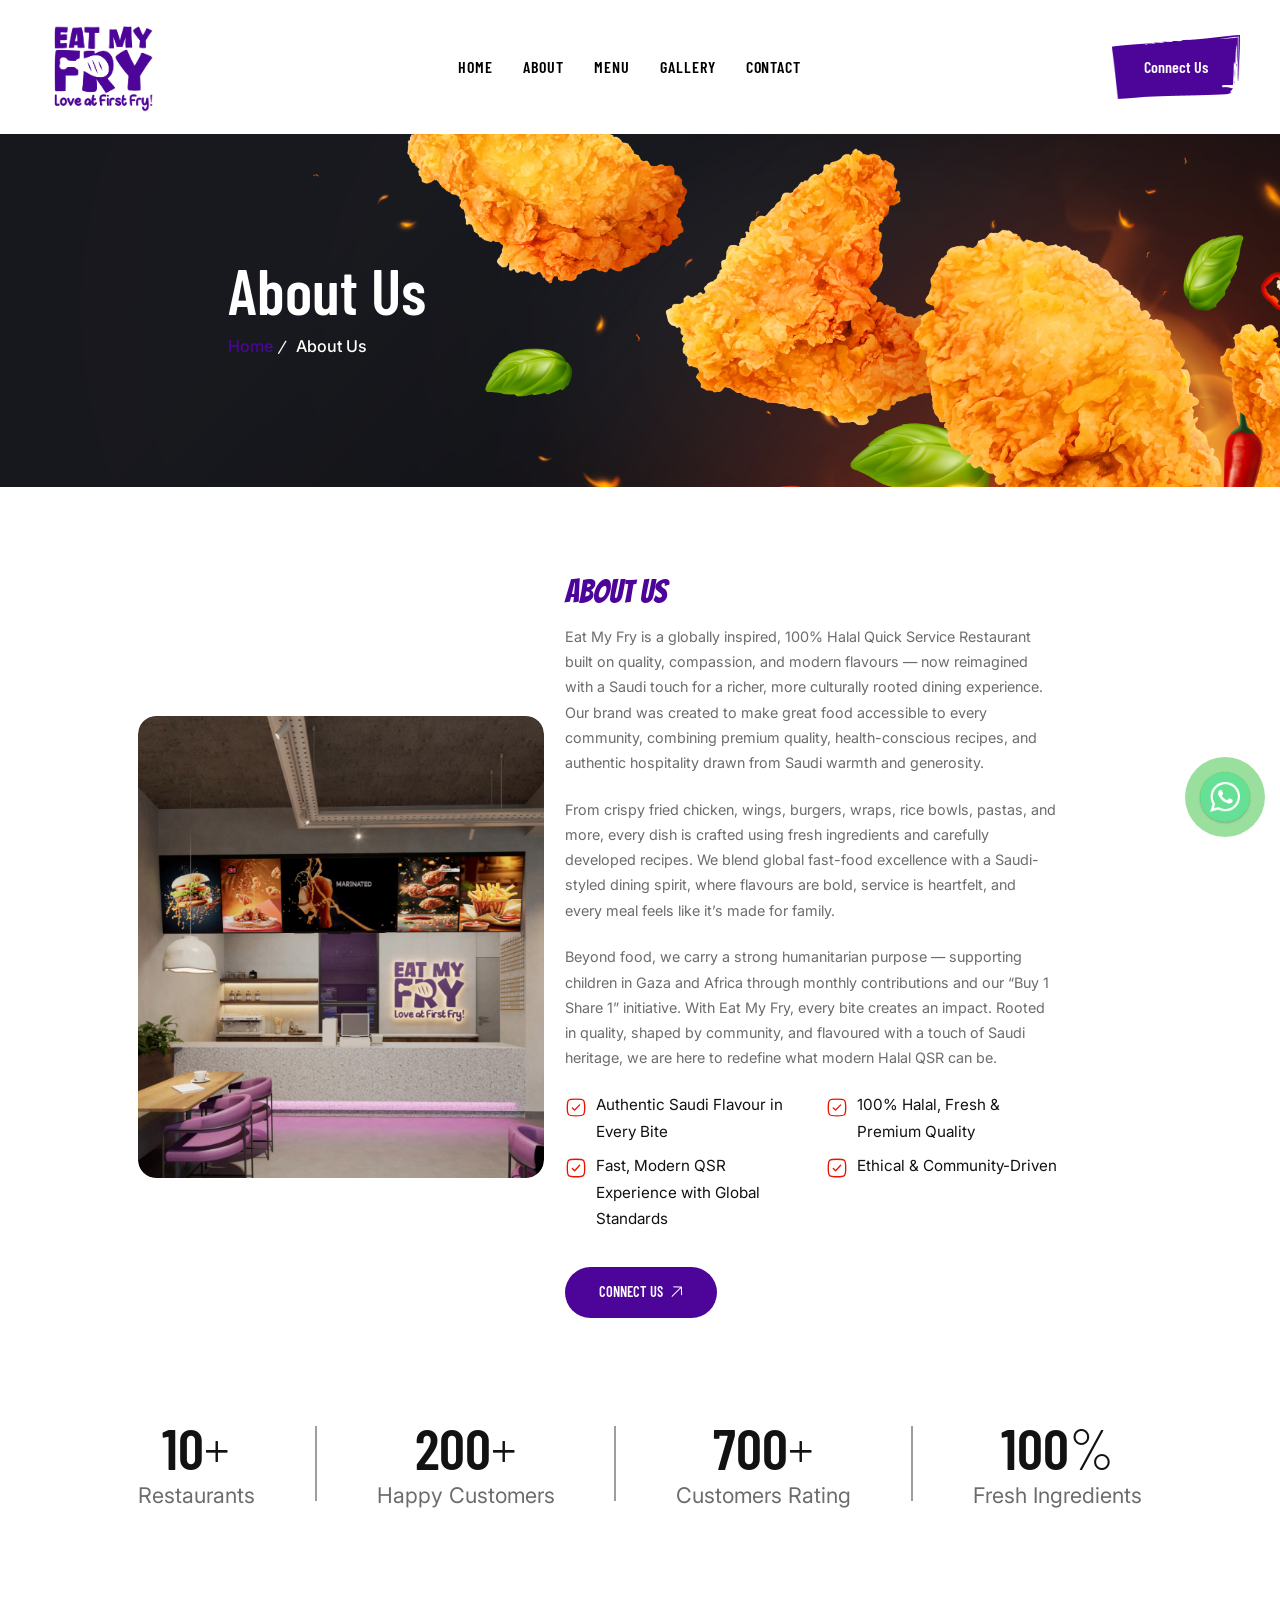
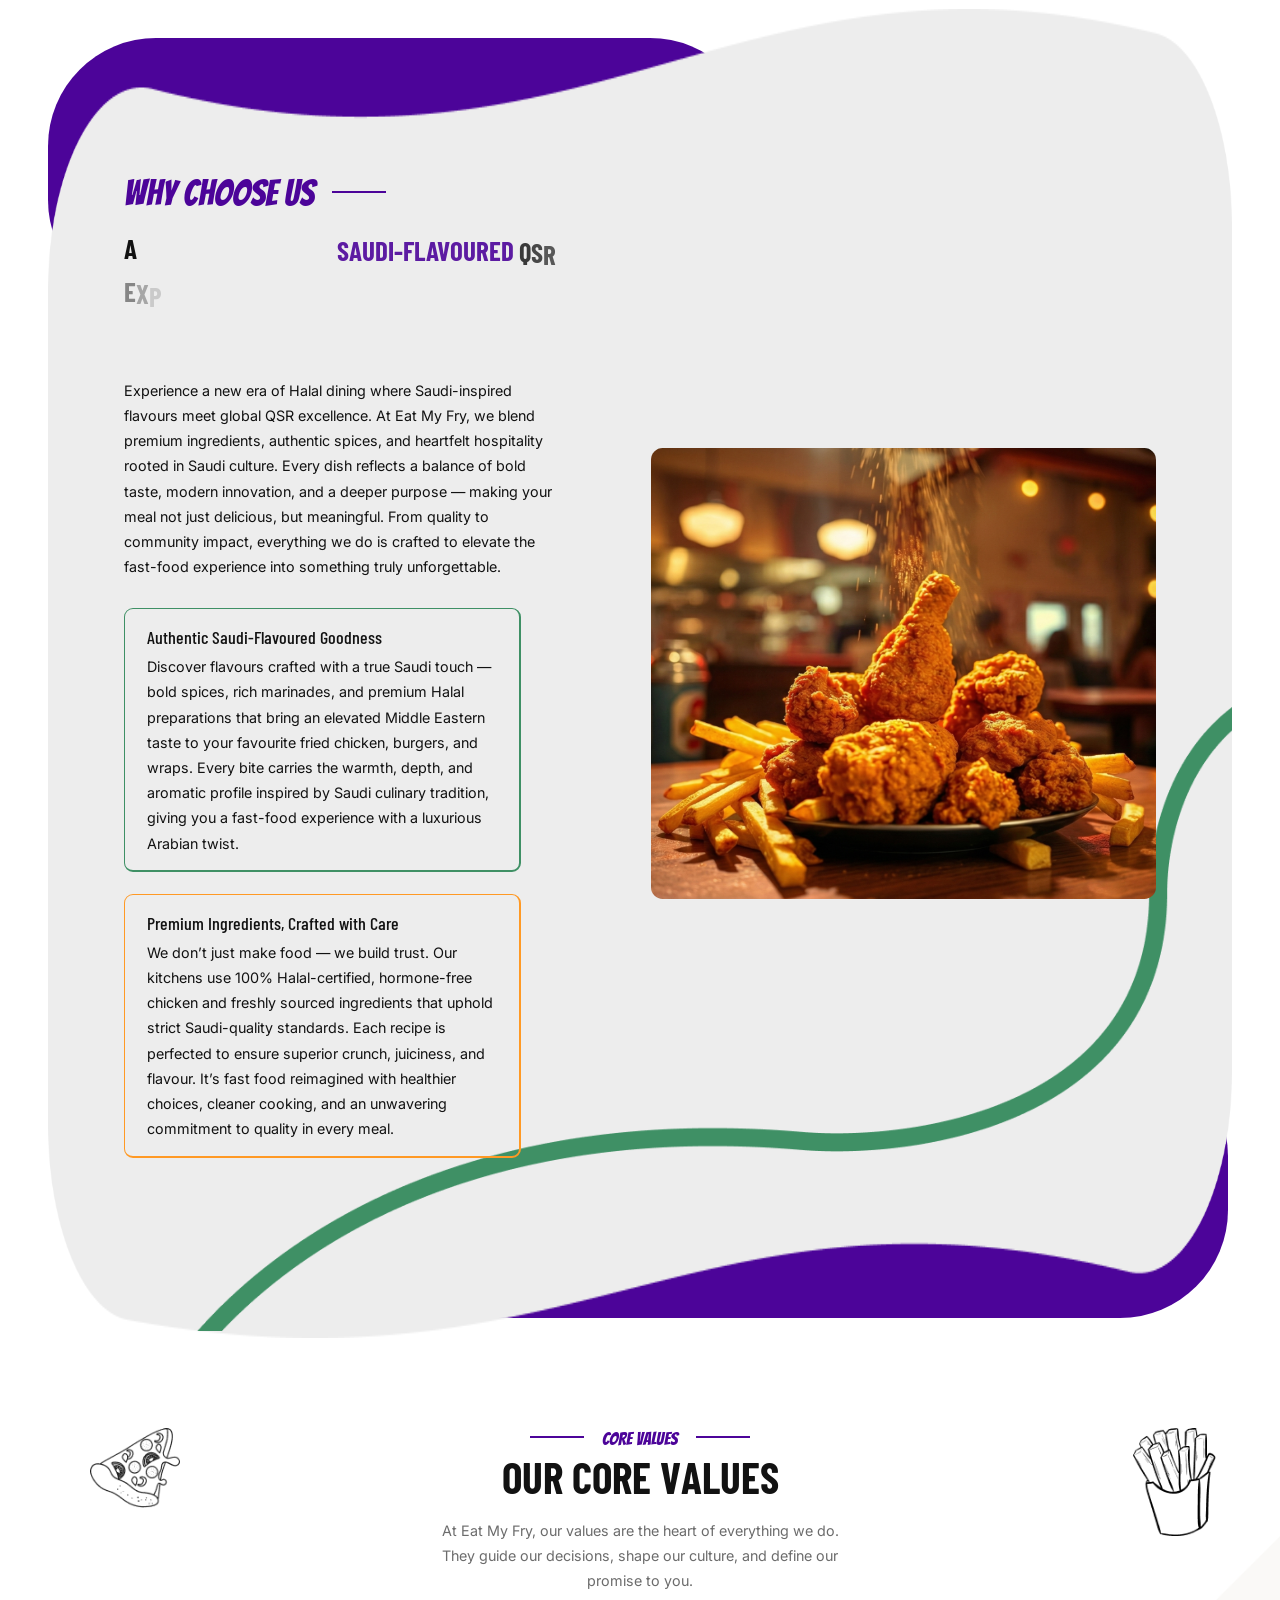
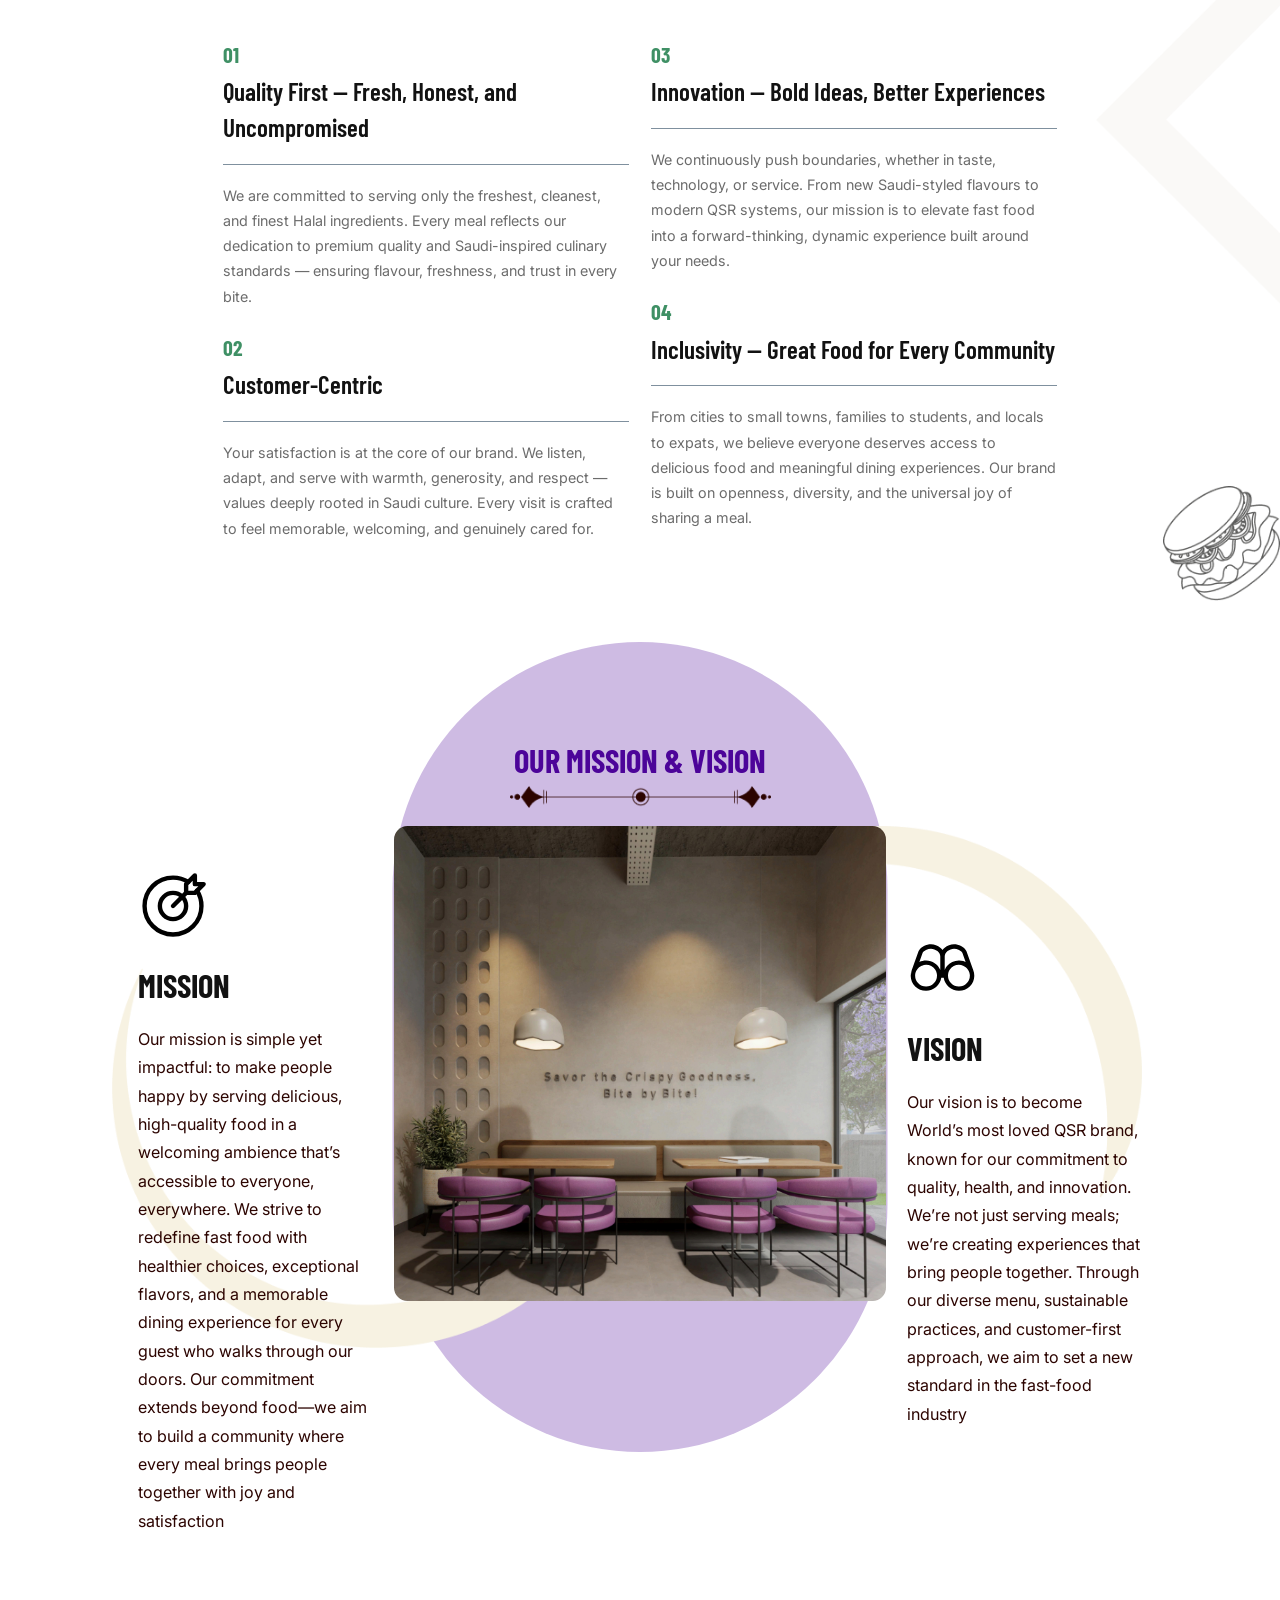
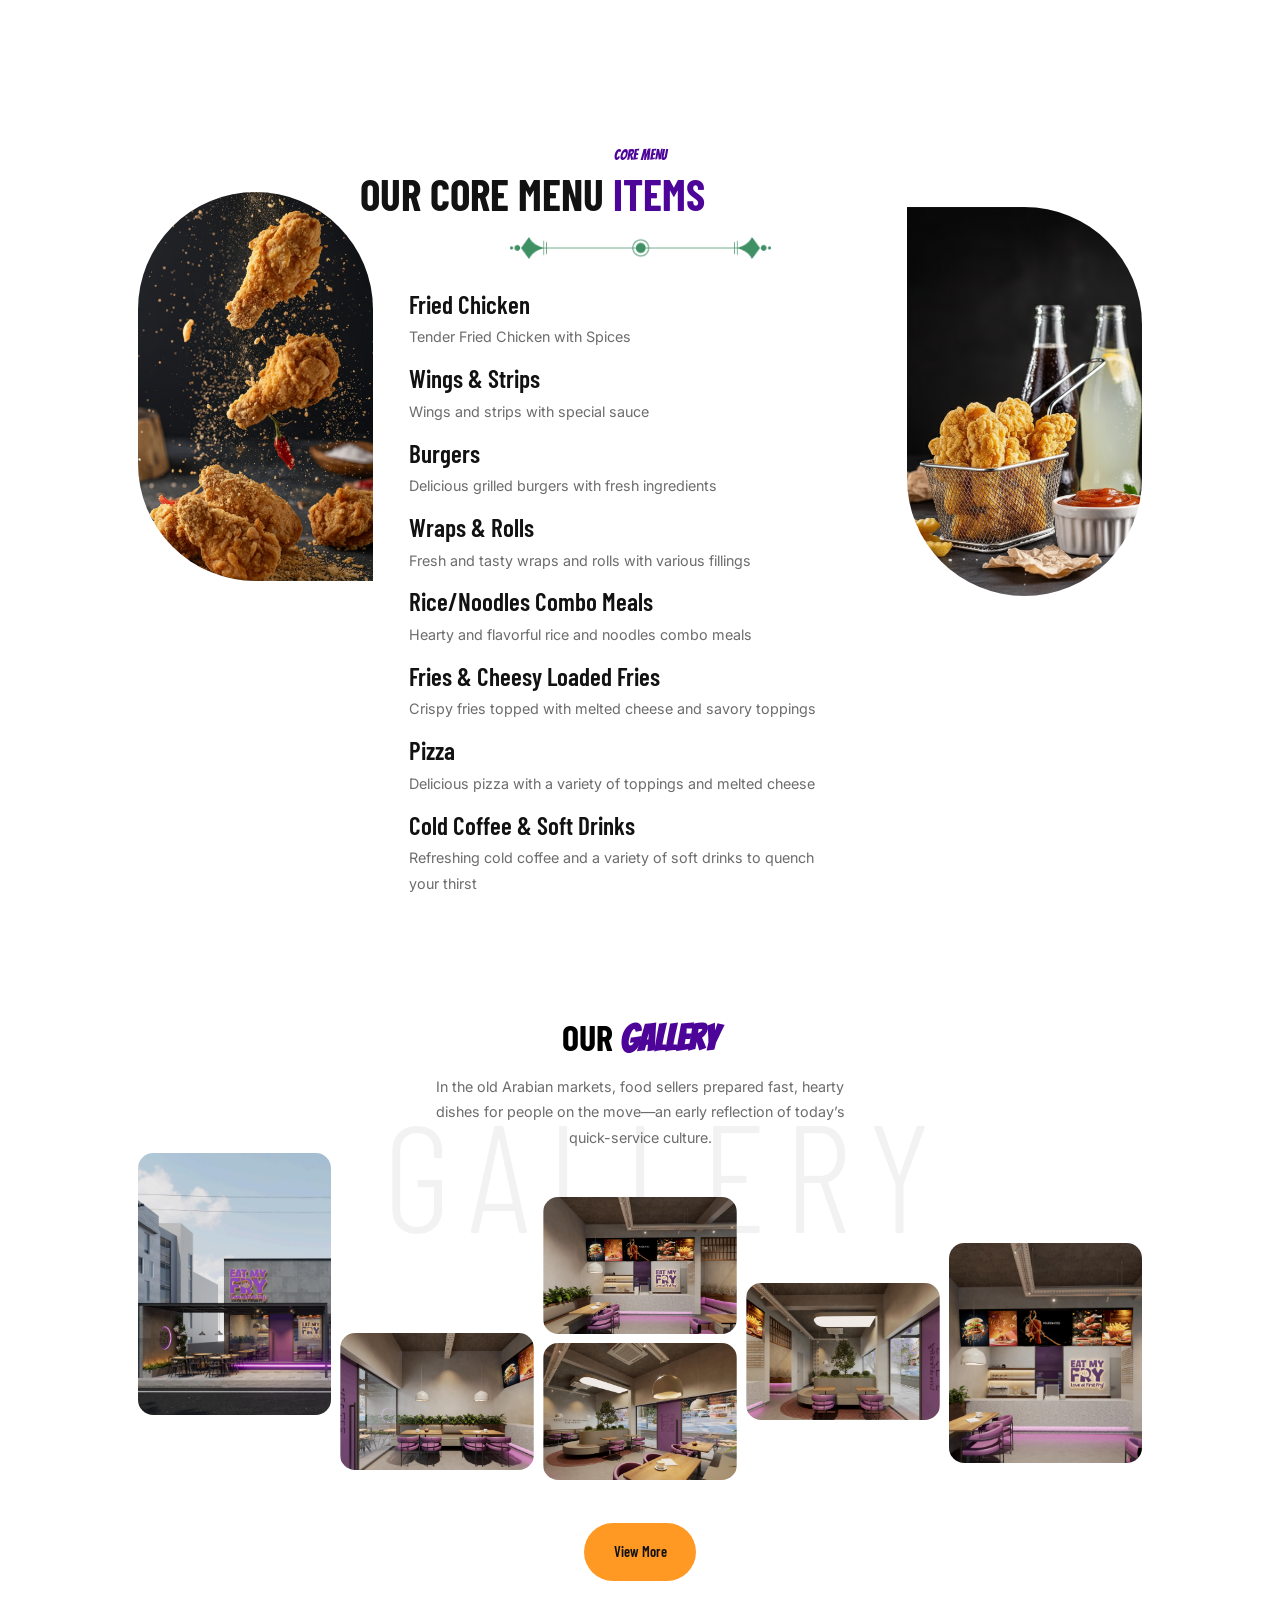
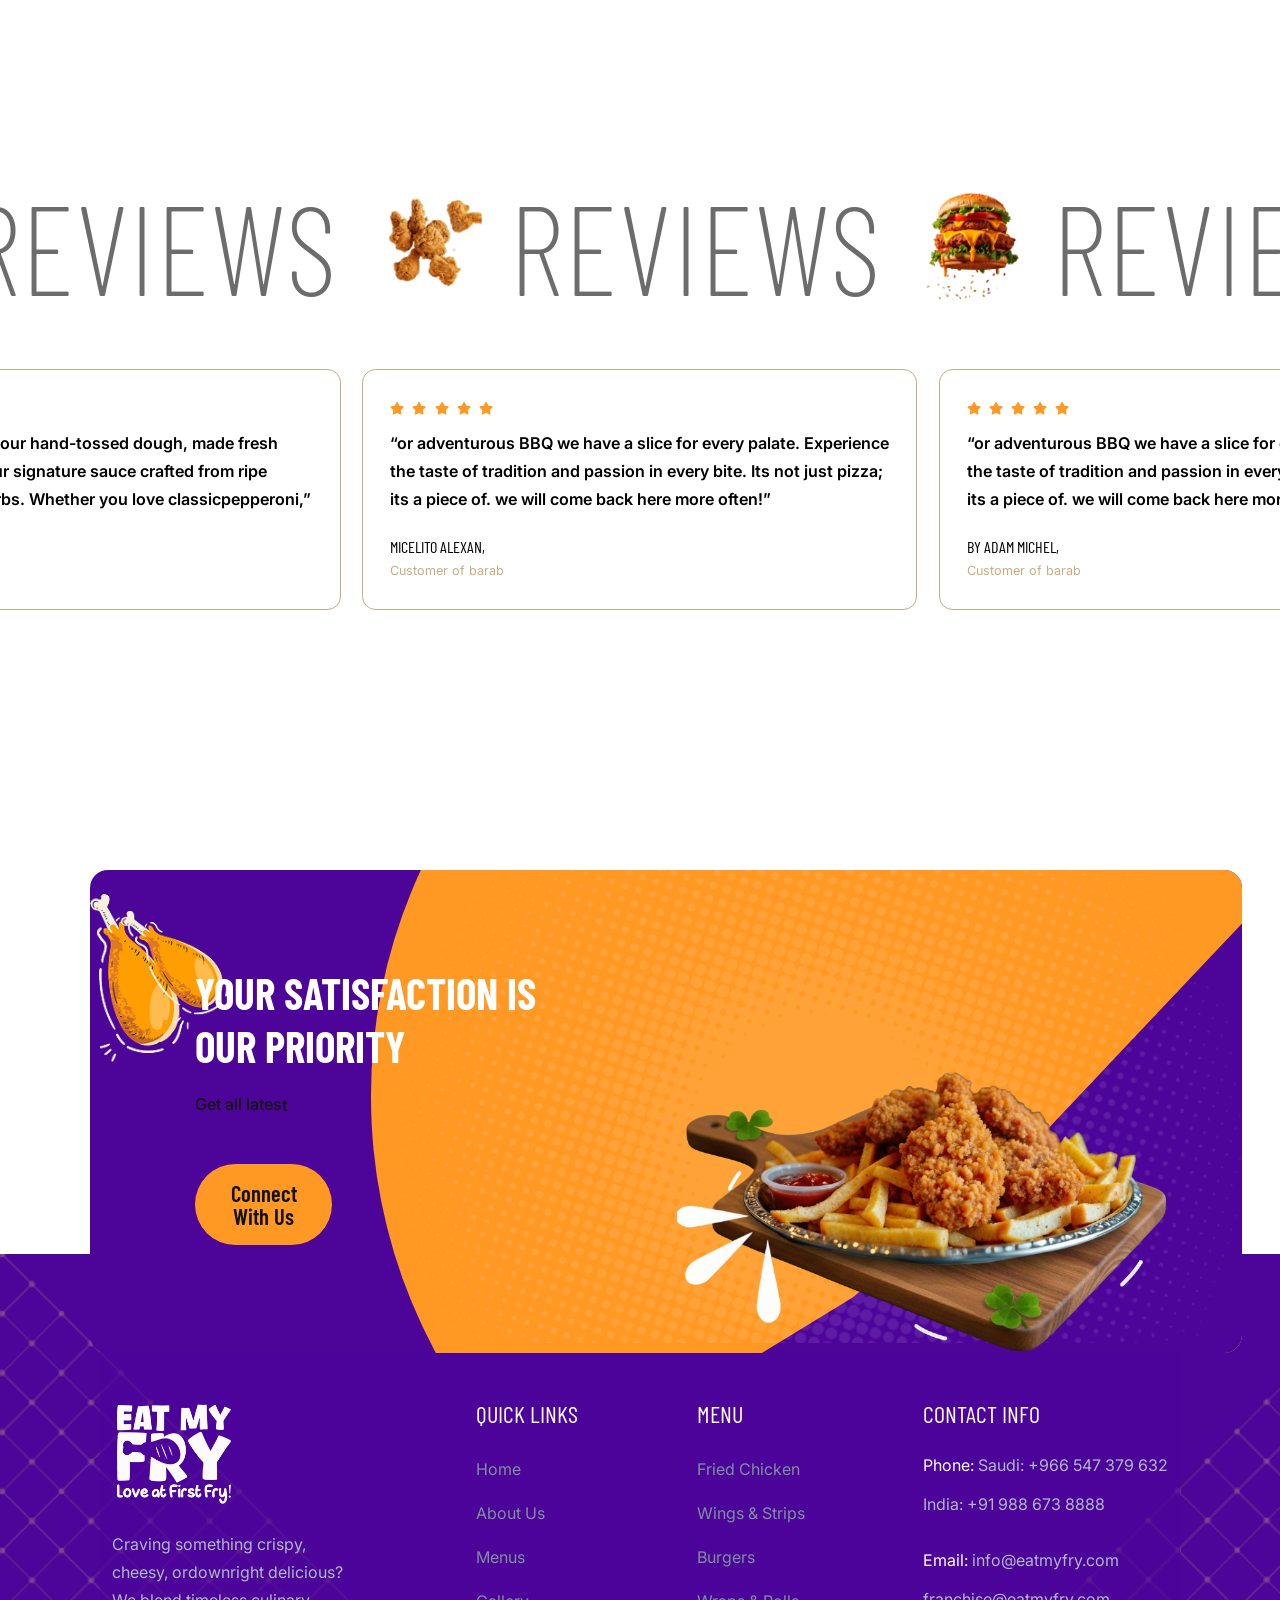
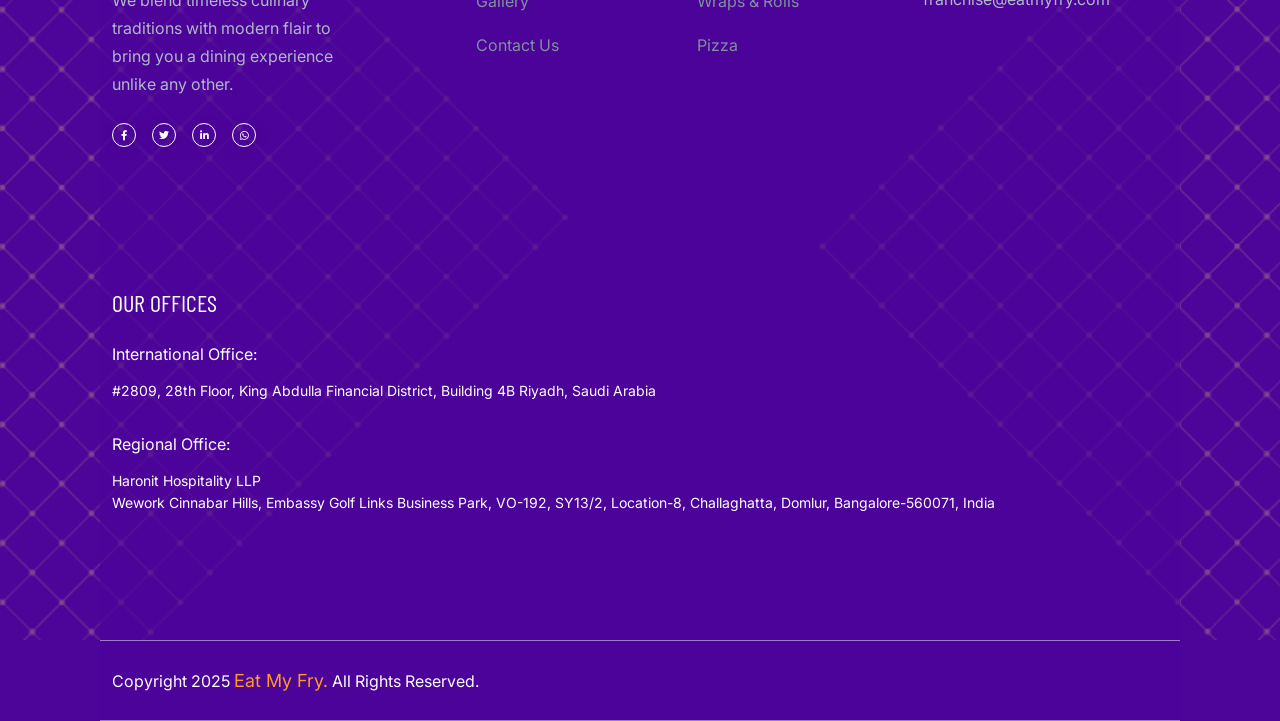
==== commit 97371b81: "arabic-tag" ====
--- a/about.html
+++ b/about.html
@@ -3,11 +3,11 @@
 
 <head>
     <meta charset="utf-8">
-    <meta http-equiv="x-ua-compatible" content="ie=edge">
-    <title>Eat My Fry - Love at First Fry</title>
+    <meta name="viewport" content="width=device-width, initial-scale=1.0, user-scalable=0,minimal-ui">
+    <title>Eat My Fry - حب من أول قضمة</title>
     <meta name="author" content="Brillowelle Solutions">
-    <meta name="description" content="Eat My Fry - Love at First Fry">
-    <meta name="keywords" content="Eat My Fry - Love at First Fry">
+    <meta name="description" content="Eat My Fry - حب من أول قضمة">
+    <meta name="keywords" content="Eat My Fry - حب من أول قضمة">
     <meta name="robots" content="INDEX,FOLLOW">
 
     <!-- Mobile Specific Metas -->
--- a/assets/css/style.css
+++ b/assets/css/style.css
@@ -24811,6 +24811,7 @@
 }
 .gallery-thumb-1 img {
   width: 100%;
+  border-radius: 20px;
 }
 .gallery-thumb-1:hover .gallery-btn {
   opacity: 1;
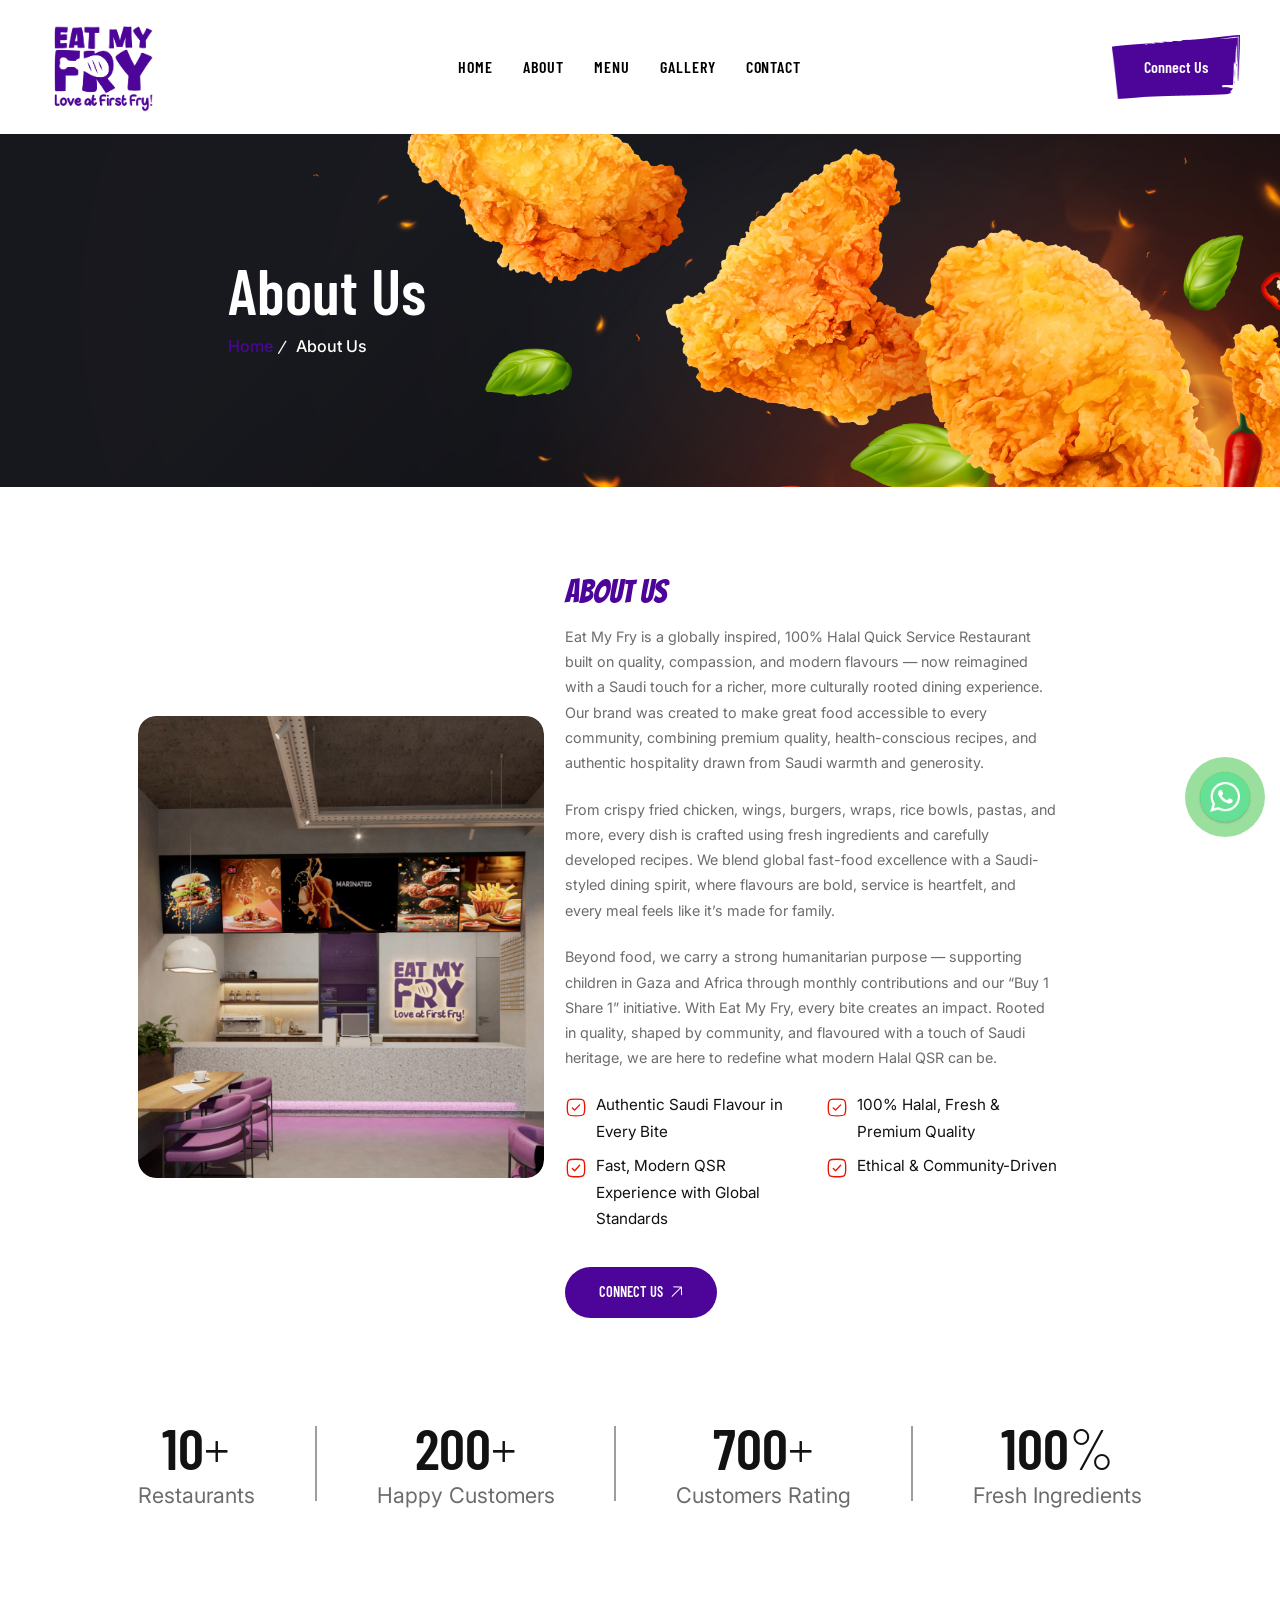
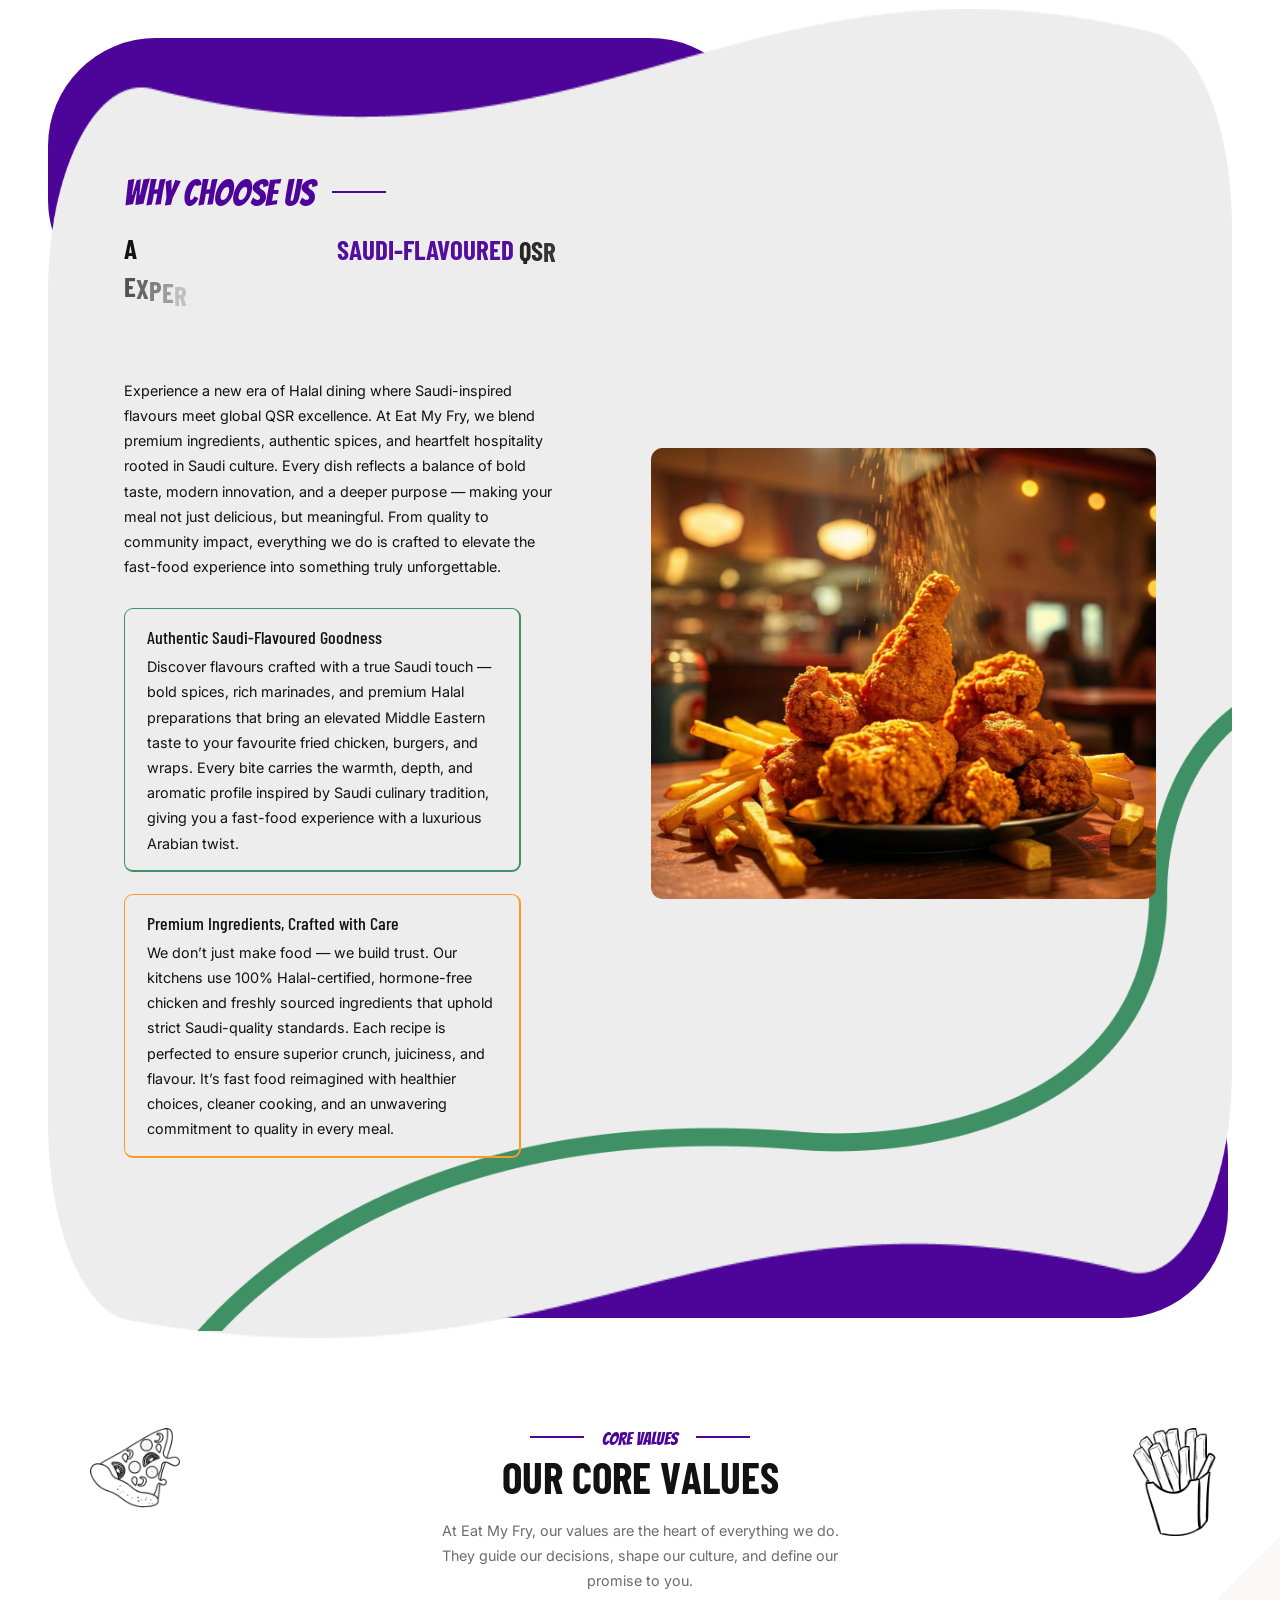
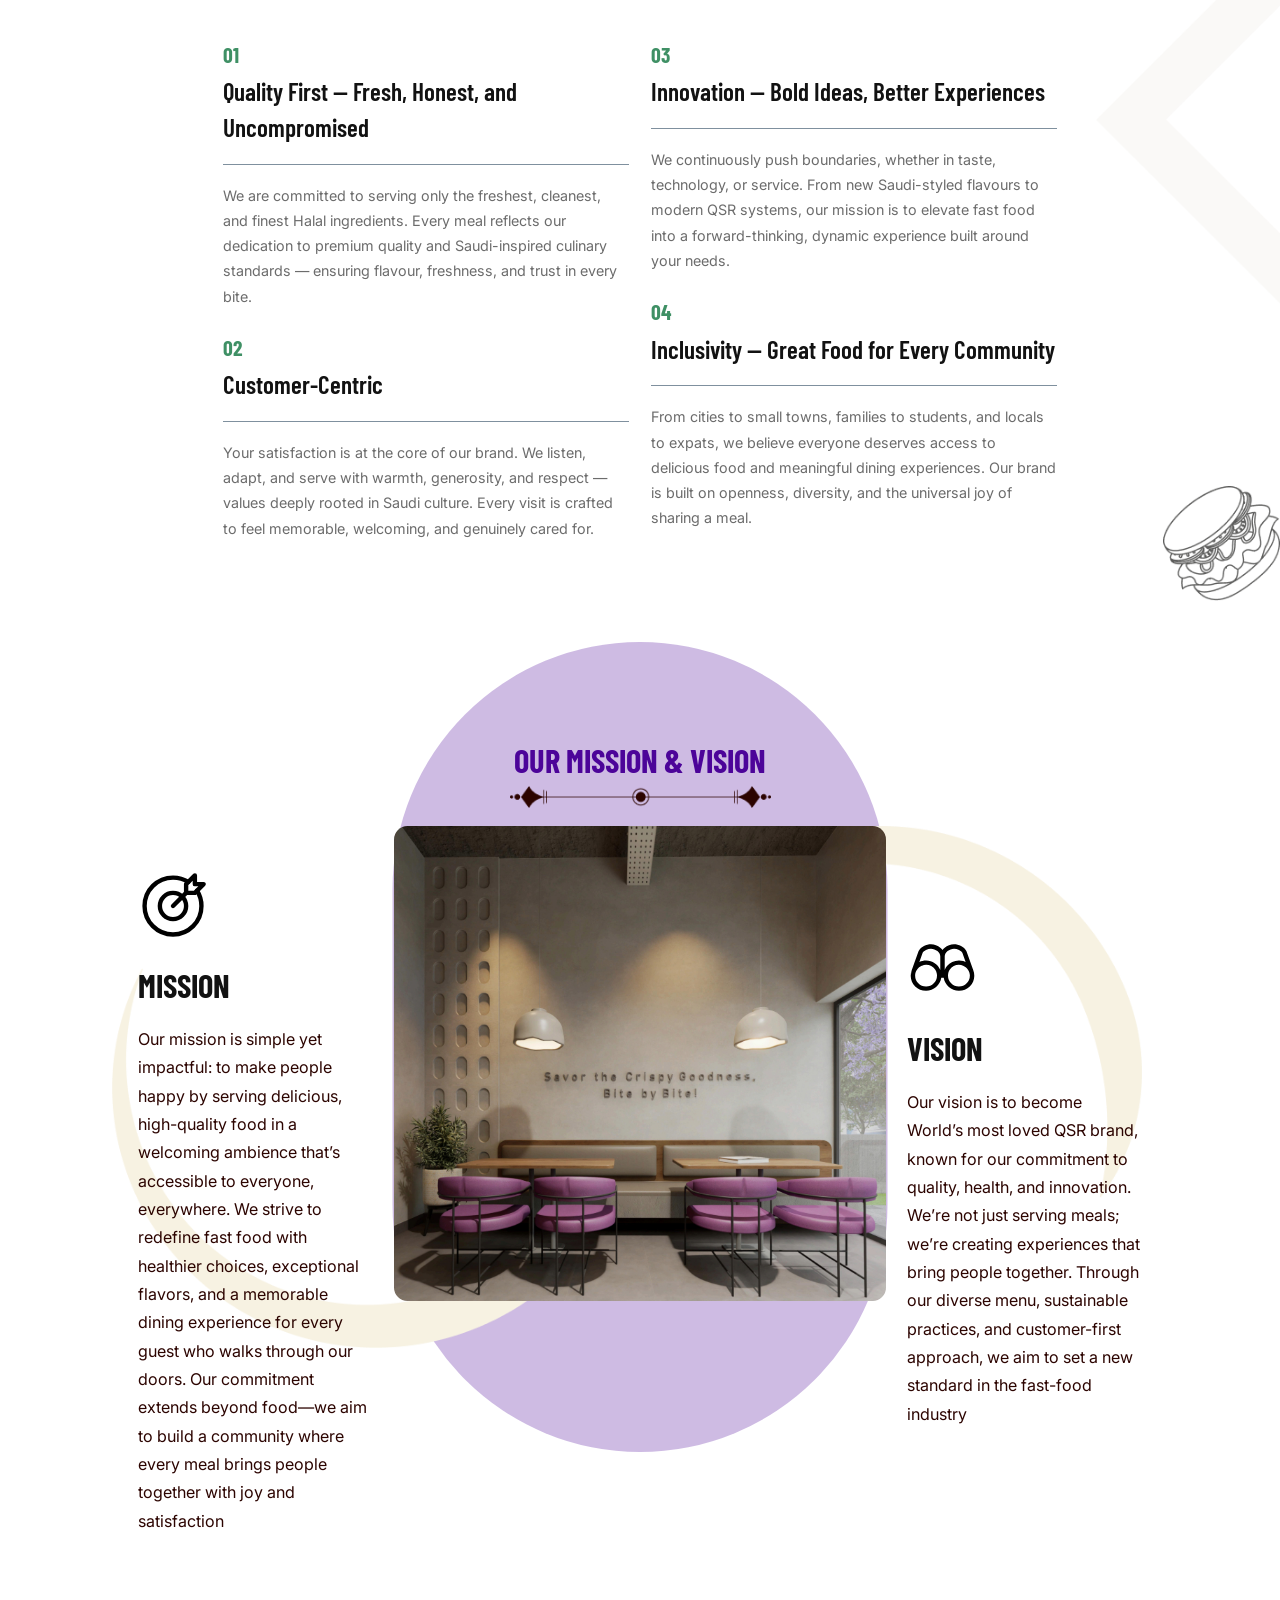
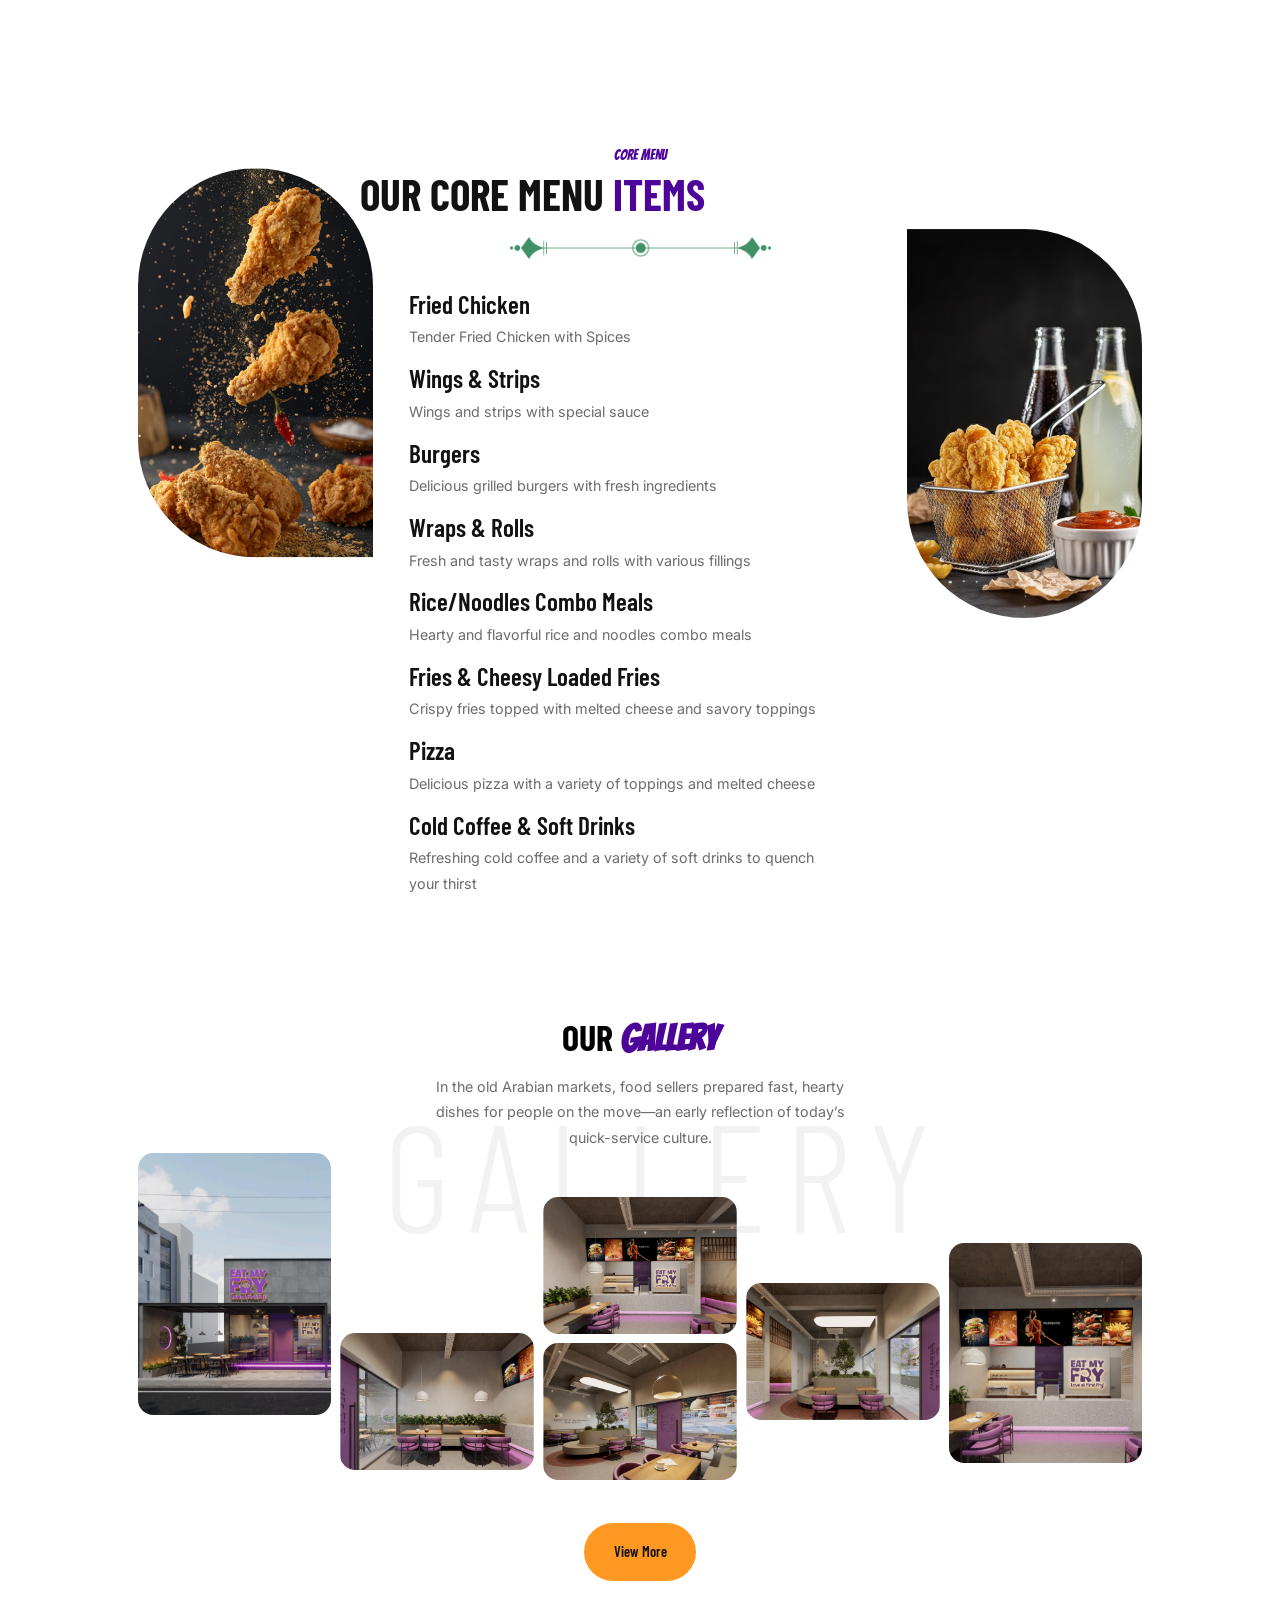
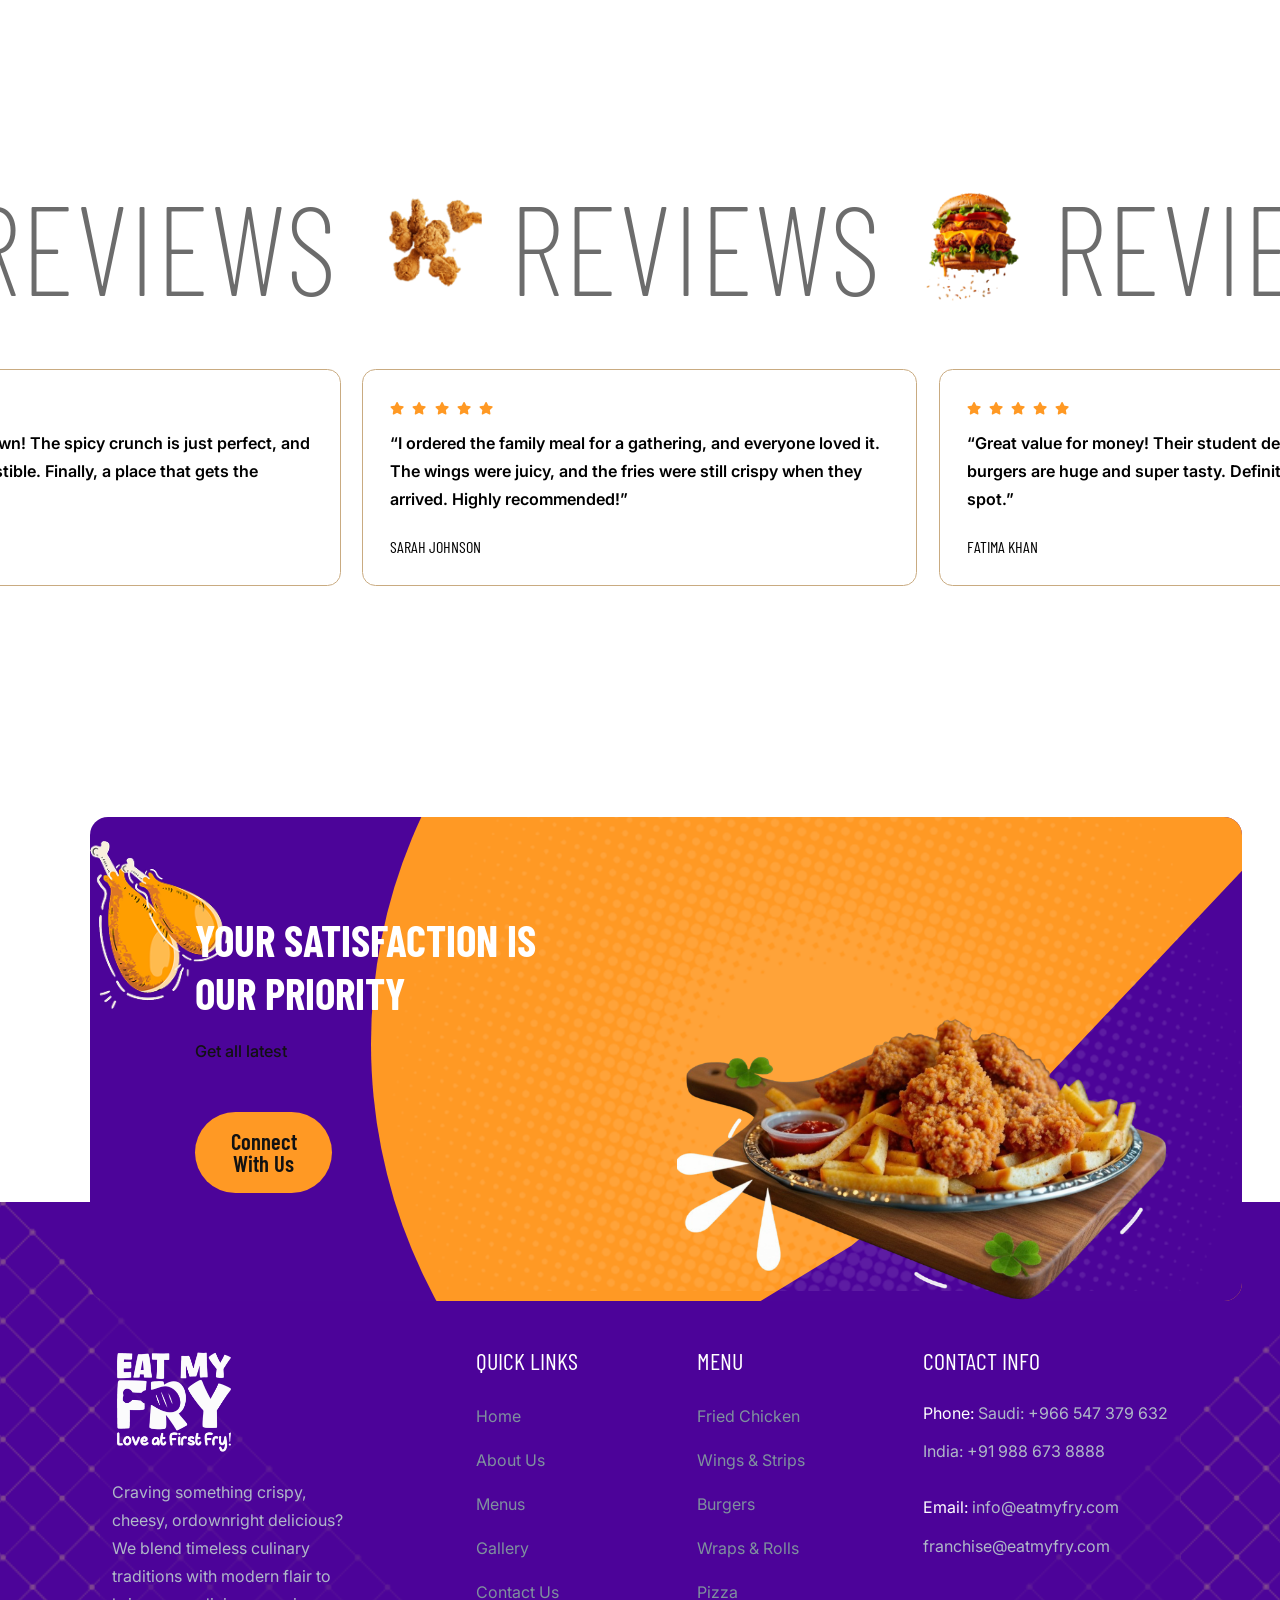
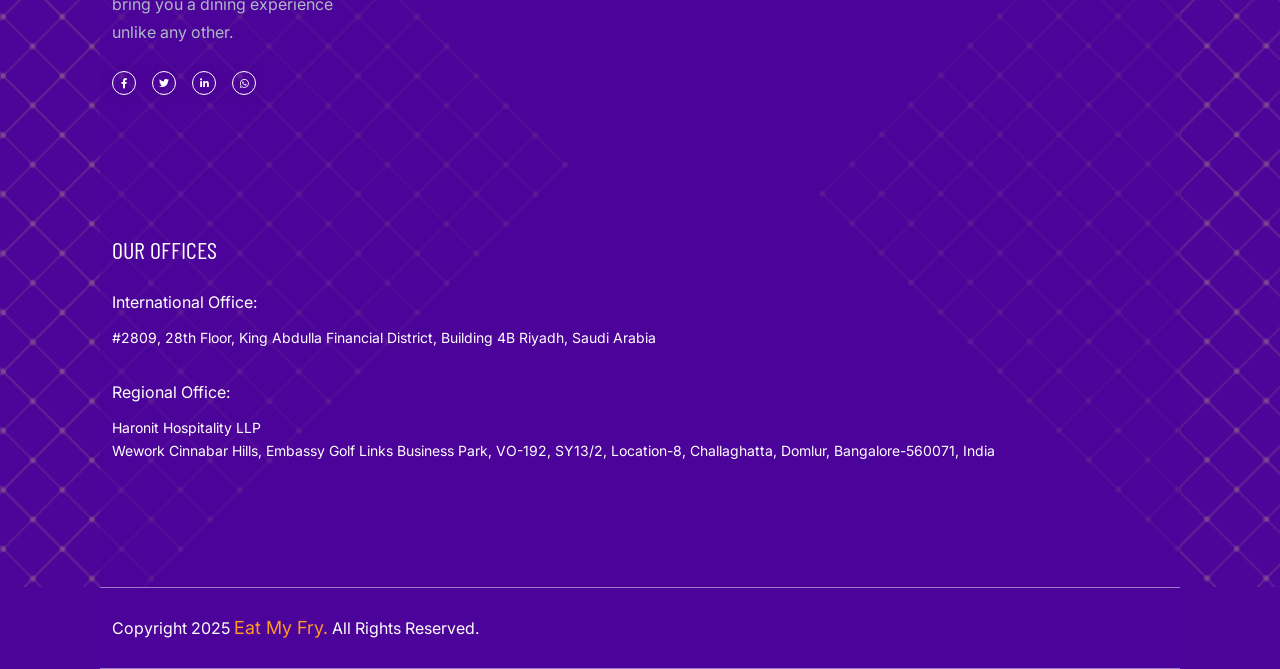
==== commit 30a7015e: "content update" ====
--- a/about.html
+++ b/about.html
@@ -771,203 +771,245 @@
                 </div>
                 <div class="testi-slider4 mb-25">
                     <div class="swiper th-slider testiSlide4" id="testiSlide4"
-                        data-slider-options='{"centeredSlides":false, "breakpoints":{"0":{"slidesPerView":1},"576":{"slidesPerView":"1"},"768":{"slidesPerView":"2"},"992":{"slidesPerView":"2"},"1200":{"slidesPerView":"3"},"1500":{"slidesPerView":"4"}}}'>
+                        data-slider-options='{"autoplay": {"delay": 3000, "disableOnInteraction": false}, "centeredSlides":false, "breakpoints":{"0":{"slidesPerView":1},"576":{"slidesPerView":"1"},"768":{"slidesPerView":"2"},"992":{"slidesPerView":"2"},"1200":{"slidesPerView":"3"},"1500":{"slidesPerView":"4"}}}'>
                         <div class="swiper-wrapper">
-                            <div class="swiper-slide">
-                                <div class="testi-card2 style2 style3">
-                                    <div class="media-body">
-                                        <div class="testi-card_profile">
-                                            <div class="testi-card_content">
-                                                <div class="reating">
-                                                    <ul>
-                                                        <li><i class="fa-solid fa-star"></i></li>
-                                                        <li><i class="fa-solid fa-star"></i></li>
-                                                        <li><i class="fa-solid fa-star"></i></li>
-                                                        <li><i class="fa-solid fa-star"></i></li>
-                                                        <li><i class="fa-solid fa-star"></i></li>
-                                                    </ul>
-                                                </div>
-                                                <p class="testi-card_text">“Every pizza starts with our hand-tossed
-                                                    dough, made fresh daily and topped with our signature sauce crafted
-                                                    from ripe tomatoes and secret herbs. Whether you love
-                                                    classicpepperoni,”</p>
-                                                <h3 class="testi-card_name">by Adam Michel,</h3>
-                                                <span class="testi-card_desig">Customer of barab</span>
-                                            </div>
-                                        </div>
-                                    </div>
-                                </div>
-                            </div>
-                            <div class="swiper-slide">
-                                <div class="testi-card2 style2 style3">
-                                    <div class="media-body">
-                                        <div class="testi-card_profile">
-                                            <div class="testi-card_content">
-                                                <div class="reating">
-                                                    <ul>
-                                                        <li><i class="fa-solid fa-star"></i></li>
-                                                        <li><i class="fa-solid fa-star"></i></li>
-                                                        <li><i class="fa-solid fa-star"></i></li>
-                                                        <li><i class="fa-solid fa-star"></i></li>
-                                                        <li><i class="fa-solid fa-star"></i></li>
-                                                    </ul>
-                                                </div>
-                                                <p class="testi-card_text">“or adventurous BBQ we have a slice for every
-                                                    palate. Experience the taste of tradition and passion in every bite.
-                                                    Its not just pizza; its a piece of. we will come back here more
-                                                    often!”</p>
-                                                <h3 class="testi-card_name">Micelito Alexan,</h3>
-                                                <span class="testi-card_desig">Customer of barab</span>
-                                            </div>
-                                        </div>
-                                    </div>
-                                </div>
-                            </div>
-                            <div class="swiper-slide">
-                                <div class="testi-card2 style2 style3">
-                                    <div class="media-body">
-                                        <div class="testi-card_profile">
-                                            <div class="testi-card_content">
-                                                <div class="reating">
-                                                    <ul>
-                                                        <li><i class="fa-solid fa-star"></i></li>
-                                                        <li><i class="fa-solid fa-star"></i></li>
-                                                        <li><i class="fa-solid fa-star"></i></li>
-                                                        <li><i class="fa-solid fa-star"></i></li>
-                                                        <li><i class="fa-solid fa-star"></i></li>
-                                                    </ul>
-                                                </div>
-                                                <p class="testi-card_text">“or adventurous BBQ we have a slice for every
-                                                    palate. Experience the taste of tradition and passion in every bite.
-                                                    Its not just pizza; its a piece of. we will come back here more
-                                                    often!”</p>
-                                                <h3 class="testi-card_name">by Adam Michel,</h3>
-                                                <span class="testi-card_desig">Customer of barab</span>
-                                            </div>
-                                        </div>
-                                    </div>
-                                </div>
-                            </div>
-                            <div class="swiper-slide">
-                                <div class="testi-card2 style2 style3">
-                                    <div class="media-body">
-                                        <div class="testi-card_profile">
-                                            <div class="testi-card_content">
-                                                <div class="reating">
-                                                    <ul>
-                                                        <li><i class="fa-solid fa-star"></i></li>
-                                                        <li><i class="fa-solid fa-star"></i></li>
-                                                        <li><i class="fa-solid fa-star"></i></li>
-                                                        <li><i class="fa-solid fa-star"></i></li>
-                                                        <li><i class="fa-solid fa-star"></i></li>
-                                                    </ul>
-                                                </div>
-                                                <p class="testi-card_text">“The artisanal gelato is simply divine. Each
-                                                    flavor a burst of authentic Italian sunshine, made with the freshest
-                                                    ingredients. From pistachio to it s a smooth, creamy delight that
-                                                    you to Florence.”</p>
-                                                <h3 class="testi-card_name">Micelito Alexan,</h3>
-                                                <span class="testi-card_desig">Customer of barab</span>
-                                            </div>
-                                        </div>
-                                    </div>
-                                </div>
-                            </div>
-                            <div class="swiper-slide">
-                                <div class="testi-card2 style2 style3">
-                                    <div class="media-body">
-                                        <div class="testi-card_profile">
-                                            <div class="testi-card_content">
-                                                <div class="reating">
-                                                    <ul>
-                                                        <li><i class="fa-solid fa-star"></i></li>
-                                                        <li><i class="fa-solid fa-star"></i></li>
-                                                        <li><i class="fa-solid fa-star"></i></li>
-                                                        <li><i class="fa-solid fa-star"></i></li>
-                                                        <li><i class="fa-solid fa-star"></i></li>
-                                                    </ul>
-                                                </div>
-                                                <p class="testi-card_text">“Every pizza starts with our hand-tossed
-                                                    dough, made fresh daily and topped with our signature sauce crafted
-                                                    from ripe tomatoes and secret herbs. Whether you love
-                                                    classicpepperoni,”</p>
-                                                <h3 class="testi-card_name">by Adam Michel,</h3>
-                                                <span class="testi-card_desig">Customer of barab</span>
-                                            </div>
-                                        </div>
-                                    </div>
-                                </div>
-                            </div>
-                            <div class="swiper-slide">
-                                <div class="testi-card2 style2 style3">
-                                    <div class="media-body">
-                                        <div class="testi-card_profile">
-                                            <div class="testi-card_content">
-                                                <div class="reating">
-                                                    <ul>
-                                                        <li><i class="fa-solid fa-star"></i></li>
-                                                        <li><i class="fa-solid fa-star"></i></li>
-                                                        <li><i class="fa-solid fa-star"></i></li>
-                                                        <li><i class="fa-solid fa-star"></i></li>
-                                                        <li><i class="fa-solid fa-star"></i></li>
-                                                    </ul>
-                                                </div>
-                                                <p class="testi-card_text">“or adventurous BBQ we have a slice for every
-                                                    palate. Experience the taste of tradition and passion in every bite.
-                                                    Its not just pizza; its a piece of. we will come back here more
-                                                    often!”</p>
-                                                <h3 class="testi-card_name">Micelito Alexan,</h3>
-                                                <span class="testi-card_desig">Customer of barab</span>
-                                            </div>
-                                        </div>
-                                    </div>
-                                </div>
-                            </div>
-                            <div class="swiper-slide">
-                                <div class="testi-card2 style2 style3">
-                                    <div class="media-body">
-                                        <div class="testi-card_profile">
-                                            <div class="testi-card_content">
-                                                <div class="reating">
-                                                    <ul>
-                                                        <li><i class="fa-solid fa-star"></i></li>
-                                                        <li><i class="fa-solid fa-star"></i></li>
-                                                        <li><i class="fa-solid fa-star"></i></li>
-                                                        <li><i class="fa-solid fa-star"></i></li>
-                                                        <li><i class="fa-solid fa-star"></i></li>
-                                                    </ul>
-                                                </div>
-                                                <p class="testi-card_text">“or adventurous BBQ we have a slice for every
-                                                    palate. Experience the taste of tradition and passion in every bite.
-                                                    Its not just pizza; its a piece of. we will come back here more
-                                                    often!”</p>
-                                                <h3 class="testi-card_name">by Adam Michel,</h3>
-                                                <span class="testi-card_desig">Customer of barab</span>
-                                            </div>
-                                        </div>
-                                    </div>
-                                </div>
-                            </div>
-                            <div class="swiper-slide">
-                                <div class="testi-card2 style2 style3">
-                                    <div class="media-body">
-                                        <div class="testi-card_profile">
-                                            <div class="testi-card_content">
-                                                <div class="reating">
-                                                    <ul>
-                                                        <li><i class="fa-solid fa-star"></i></li>
-                                                        <li><i class="fa-solid fa-star"></i></li>
-                                                        <li><i class="fa-solid fa-star"></i></li>
-                                                        <li><i class="fa-solid fa-star"></i></li>
-                                                        <li><i class="fa-solid fa-star"></i></li>
-                                                    </ul>
-                                                </div>
-                                                <p class="testi-card_text">“The artisanal gelato is simply divine. Each
-                                                    flavor a burst of authentic Italian sunshine, made with the freshest
-                                                    ingredients. From pistachio to it s a smooth, creamy delight that
-                                                    you to Florence.”</p>
-                                                <h3 class="testi-card_name">Micelito Alexan,</h3>
-                                                <span class="testi-card_desig">Customer of barab</span>
+                            <!-- Helper: Duplicated 5 slides to 10 for smooth looping -->
+                            <div class="swiper-slide">
+                                <div class="testi-card2 style2 style3">
+                                    <div class="media-body">
+                                        <div class="testi-card_profile">
+                                            <div class="testi-card_content">
+                                                <div class="reating">
+                                                    <ul>
+                                                        <li><i class="fa-solid fa-star"></i></li>
+                                                        <li><i class="fa-solid fa-star"></i></li>
+                                                        <li><i class="fa-solid fa-star"></i></li>
+                                                        <li><i class="fa-solid fa-star"></i></li>
+                                                        <li><i class="fa-solid fa-star"></i></li>
+                                                    </ul>
+                                                </div>
+                                                <p class="testi-card_text">“Best fried chicken in town! The spicy crunch
+                                                    is just perfect, and the garlic sauce is irresistible. Finally, a
+                                                    place that gets the seasoning right.”</p>
+                                                <h3 class="testi-card_name">Ahmed Al-Farsi</h3>
+                                                <!-- <span class="testi-card_desig">Crispy Chicken Lover</span> -->
+                                            </div>
+                                        </div>
+                                    </div>
+                                </div>
+                            </div>
+                            <div class="swiper-slide">
+                                <div class="testi-card2 style2 style3">
+                                    <div class="media-body">
+                                        <div class="testi-card_profile">
+                                            <div class="testi-card_content">
+                                                <div class="reating">
+                                                    <ul>
+                                                        <li><i class="fa-solid fa-star"></i></li>
+                                                        <li><i class="fa-solid fa-star"></i></li>
+                                                        <li><i class="fa-solid fa-star"></i></li>
+                                                        <li><i class="fa-solid fa-star"></i></li>
+                                                        <li><i class="fa-solid fa-star"></i></li>
+                                                    </ul>
+                                                </div>
+                                                <p class="testi-card_text">“I ordered the family meal for a gathering,
+                                                    and everyone loved it. The wings were juicy, and the fries were
+                                                    still crispy when they arrived. Highly recommended!”</p>
+                                                <h3 class="testi-card_name">Sarah Johnson</h3>
+                                                <!-- <span class="testi-card_desig">Busy Mom</span> -->
+                                            </div>
+                                        </div>
+                                    </div>
+                                </div>
+                            </div>
+                            <div class="swiper-slide">
+                                <div class="testi-card2 style2 style3">
+                                    <div class="media-body">
+                                        <div class="testi-card_profile">
+                                            <div class="testi-card_content">
+                                                <div class="reating">
+                                                    <ul>
+                                                        <li><i class="fa-solid fa-star"></i></li>
+                                                        <li><i class="fa-solid fa-star"></i></li>
+                                                        <li><i class="fa-solid fa-star"></i></li>
+                                                        <li><i class="fa-solid fa-star"></i></li>
+                                                        <li><i class="fa-solid fa-star"></i></li>
+                                                    </ul>
+                                                </div>
+                                                <p class="testi-card_text">“Great value for money! Their student deals
+                                                    are a lifesaver. The burgers are huge and super tasty. Definitely my
+                                                    new hangout spot.”</p>
+                                                <h3 class="testi-card_name">Fatima Khan</h3>
+                                                <!-- <span class="testi-card_desig">University Student</span> -->
+                                            </div>
+                                        </div>
+                                    </div>
+                                </div>
+                            </div>
+                            <div class="swiper-slide">
+                                <div class="testi-card2 style2 style3">
+                                    <div class="media-body">
+                                        <div class="testi-card_profile">
+                                            <div class="testi-card_content">
+                                                <div class="reating">
+                                                    <ul>
+                                                        <li><i class="fa-solid fa-star"></i></li>
+                                                        <li><i class="fa-solid fa-star"></i></li>
+                                                        <li><i class="fa-solid fa-star"></i></li>
+                                                        <li><i class="fa-solid fa-star"></i></li>
+                                                        <li><i class="fa-solid fa-star"></i></li>
+                                                    </ul>
+                                                </div>
+                                                <p class="testi-card_text">“The consistency here is amazing. Every time
+                                                    I visit, the food is fresh and hot. The new spicy wrap is a must-try
+                                                    for heat lovers.”</p>
+                                                <h3 class="testi-card_name">Youssef Kamal</h3>
+                                                <!-- <span class="testi-card_desig">Foodie</span> -->
+                                            </div>
+                                        </div>
+                                    </div>
+                                </div>
+                            </div>
+                            <div class="swiper-slide">
+                                <div class="testi-card2 style2 style3">
+                                    <div class="media-body">
+                                        <div class="testi-card_profile">
+                                            <div class="testi-card_content">
+                                                <div class="reating">
+                                                    <ul>
+                                                        <li><i class="fa-solid fa-star"></i></li>
+                                                        <li><i class="fa-solid fa-star"></i></li>
+                                                        <li><i class="fa-solid fa-star"></i></li>
+                                                        <li><i class="fa-solid fa-star"></i></li>
+                                                        <li><i class="fa-solid fa-star"></i></li>
+                                                    </ul>
+                                                </div>
+                                                <p class="testi-card_text">“Lovely place for kids. The staff is
+                                                    friendly, and the environment is clean. My kids love the chicken
+                                                    strips and the mac & cheese.”</p>
+                                                <h3 class="testi-card_name">Layla Mahmoud</h3>
+                                                <!-- <span class="testi-card_desig">Happy Parent</span> -->
+                                            </div>
+                                        </div>
+                                    </div>
+                                </div>
+                            </div>
+                            <!-- Duplicates Start -->
+                            <div class="swiper-slide">
+                                <div class="testi-card2 style2 style3">
+                                    <div class="media-body">
+                                        <div class="testi-card_profile">
+                                            <div class="testi-card_content">
+                                                <div class="reating">
+                                                    <ul>
+                                                        <li><i class="fa-solid fa-star"></i></li>
+                                                        <li><i class="fa-solid fa-star"></i></li>
+                                                        <li><i class="fa-solid fa-star"></i></li>
+                                                        <li><i class="fa-solid fa-star"></i></li>
+                                                        <li><i class="fa-solid fa-star"></i></li>
+                                                    </ul>
+                                                </div>
+                                                <p class="testi-card_text">“Best fried chicken in town! The spicy crunch
+                                                    is just perfect, and the garlic sauce is irresistible. Finally, a
+                                                    place that gets the seasoning right.”</p>
+                                                <h3 class="testi-card_name">Ahmed Al-Farsi</h3>
+                                                <!-- <span class="testi-card_desig">Crispy Chicken Lover</span> -->
+                                            </div>
+                                        </div>
+                                    </div>
+                                </div>
+                            </div>
+                            <div class="swiper-slide">
+                                <div class="testi-card2 style2 style3">
+                                    <div class="media-body">
+                                        <div class="testi-card_profile">
+                                            <div class="testi-card_content">
+                                                <div class="reating">
+                                                    <ul>
+                                                        <li><i class="fa-solid fa-star"></i></li>
+                                                        <li><i class="fa-solid fa-star"></i></li>
+                                                        <li><i class="fa-solid fa-star"></i></li>
+                                                        <li><i class="fa-solid fa-star"></i></li>
+                                                        <li><i class="fa-solid fa-star"></i></li>
+                                                    </ul>
+                                                </div>
+                                                <p class="testi-card_text">“I ordered the family meal for a gathering,
+                                                    and everyone loved it. The wings were juicy, and the fries were
+                                                    still crispy when they arrived. Highly recommended!”</p>
+                                                <h3 class="testi-card_name">Sarah Johnson</h3>
+                                                <!-- <span class="testi-card_desig">Busy Mom</span> -->
+                                            </div>
+                                        </div>
+                                    </div>
+                                </div>
+                            </div>
+                            <div class="swiper-slide">
+                                <div class="testi-card2 style2 style3">
+                                    <div class="media-body">
+                                        <div class="testi-card_profile">
+                                            <div class="testi-card_content">
+                                                <div class="reating">
+                                                    <ul>
+                                                        <li><i class="fa-solid fa-star"></i></li>
+                                                        <li><i class="fa-solid fa-star"></i></li>
+                                                        <li><i class="fa-solid fa-star"></i></li>
+                                                        <li><i class="fa-solid fa-star"></i></li>
+                                                        <li><i class="fa-solid fa-star"></i></li>
+                                                    </ul>
+                                                </div>
+                                                <p class="testi-card_text">“Great value for money! Their student deals
+                                                    are a lifesaver. The burgers are huge and super tasty. Definitely my
+                                                    new hangout spot.”</p>
+                                                <h3 class="testi-card_name">Fatima Khan</h3>
+                                                <!-- <span class="testi-card_desig">University Student</span> -->
+                                            </div>
+                                        </div>
+                                    </div>
+                                </div>
+                            </div>
+                            <div class="swiper-slide">
+                                <div class="testi-card2 style2 style3">
+                                    <div class="media-body">
+                                        <div class="testi-card_profile">
+                                            <div class="testi-card_content">
+                                                <div class="reating">
+                                                    <ul>
+                                                        <li><i class="fa-solid fa-star"></i></li>
+                                                        <li><i class="fa-solid fa-star"></i></li>
+                                                        <li><i class="fa-solid fa-star"></i></li>
+                                                        <li><i class="fa-solid fa-star"></i></li>
+                                                        <li><i class="fa-solid fa-star"></i></li>
+                                                    </ul>
+                                                </div>
+                                                <p class="testi-card_text">“The consistency here is amazing. Every time
+                                                    I visit, the food is fresh and hot. The new spicy wrap is a must-try
+                                                    for heat lovers.”</p>
+                                                <h3 class="testi-card_name">Youssef Kamal</h3>
+                                                <!-- <span class="testi-card_desig">Foodie</span> -->
+                                            </div>
+                                        </div>
+                                    </div>
+                                </div>
+                            </div>
+                            <div class="swiper-slide">
+                                <div class="testi-card2 style2 style3">
+                                    <div class="media-body">
+                                        <div class="testi-card_profile">
+                                            <div class="testi-card_content">
+                                                <div class="reating">
+                                                    <ul>
+                                                        <li><i class="fa-solid fa-star"></i></li>
+                                                        <li><i class="fa-solid fa-star"></i></li>
+                                                        <li><i class="fa-solid fa-star"></i></li>
+                                                        <li><i class="fa-solid fa-star"></i></li>
+                                                        <li><i class="fa-solid fa-star"></i></li>
+                                                    </ul>
+                                                </div>
+                                                <p class="testi-card_text">“Lovely place for kids. The staff is
+                                                    friendly, and the environment is clean. My kids love the chicken
+                                                    strips and the mac & cheese.”</p>
+                                                <h3 class="testi-card_name">Layla Mahmoud</h3>
+                                                <!-- <span class="testi-card_desig">Happy Parent</span> -->
                                             </div>
                                         </div>
                                     </div>
--- a/assets/css/style.css
+++ b/assets/css/style.css
@@ -26555,6 +26555,9 @@
   font-size: 124px;
   font-family: var(--banner-5-title);
 }
+  .hero-2.style-2 .hero-title.ara{
+    font-size: 150px;
+  }
 .hero-2.style-2 .hero-2-img-slider {
   margin-top: 58px;
   z-index: 1;
@@ -26592,6 +26595,9 @@
   .hero-2.style-2 .hero-title {
     font-size: 106px;
   }
+    .hero-2.style-2 .hero-title.ara{
+    font-size: 150px;
+  }
 }
 /* Medium Large devices */
 @media (max-width: 1399px) {
@@ -26655,6 +26661,9 @@
   .hero-2.style-2 .hero-2-img-slider {
     margin-top: 85px;
   }
+    .hero-2.style-2 .hero-title.ara{
+    font-size: 65px;
+  }
 }
 /* Extra small devices */
 @media (max-width: 575px) {
@@ -26671,6 +26680,7 @@
   .hero-2.style-2 .hero-title {
     font-size: 40px;
   }
+
 }
 @media (max-width: 425px) {
   .hero-2.style-2 .hero-title {
